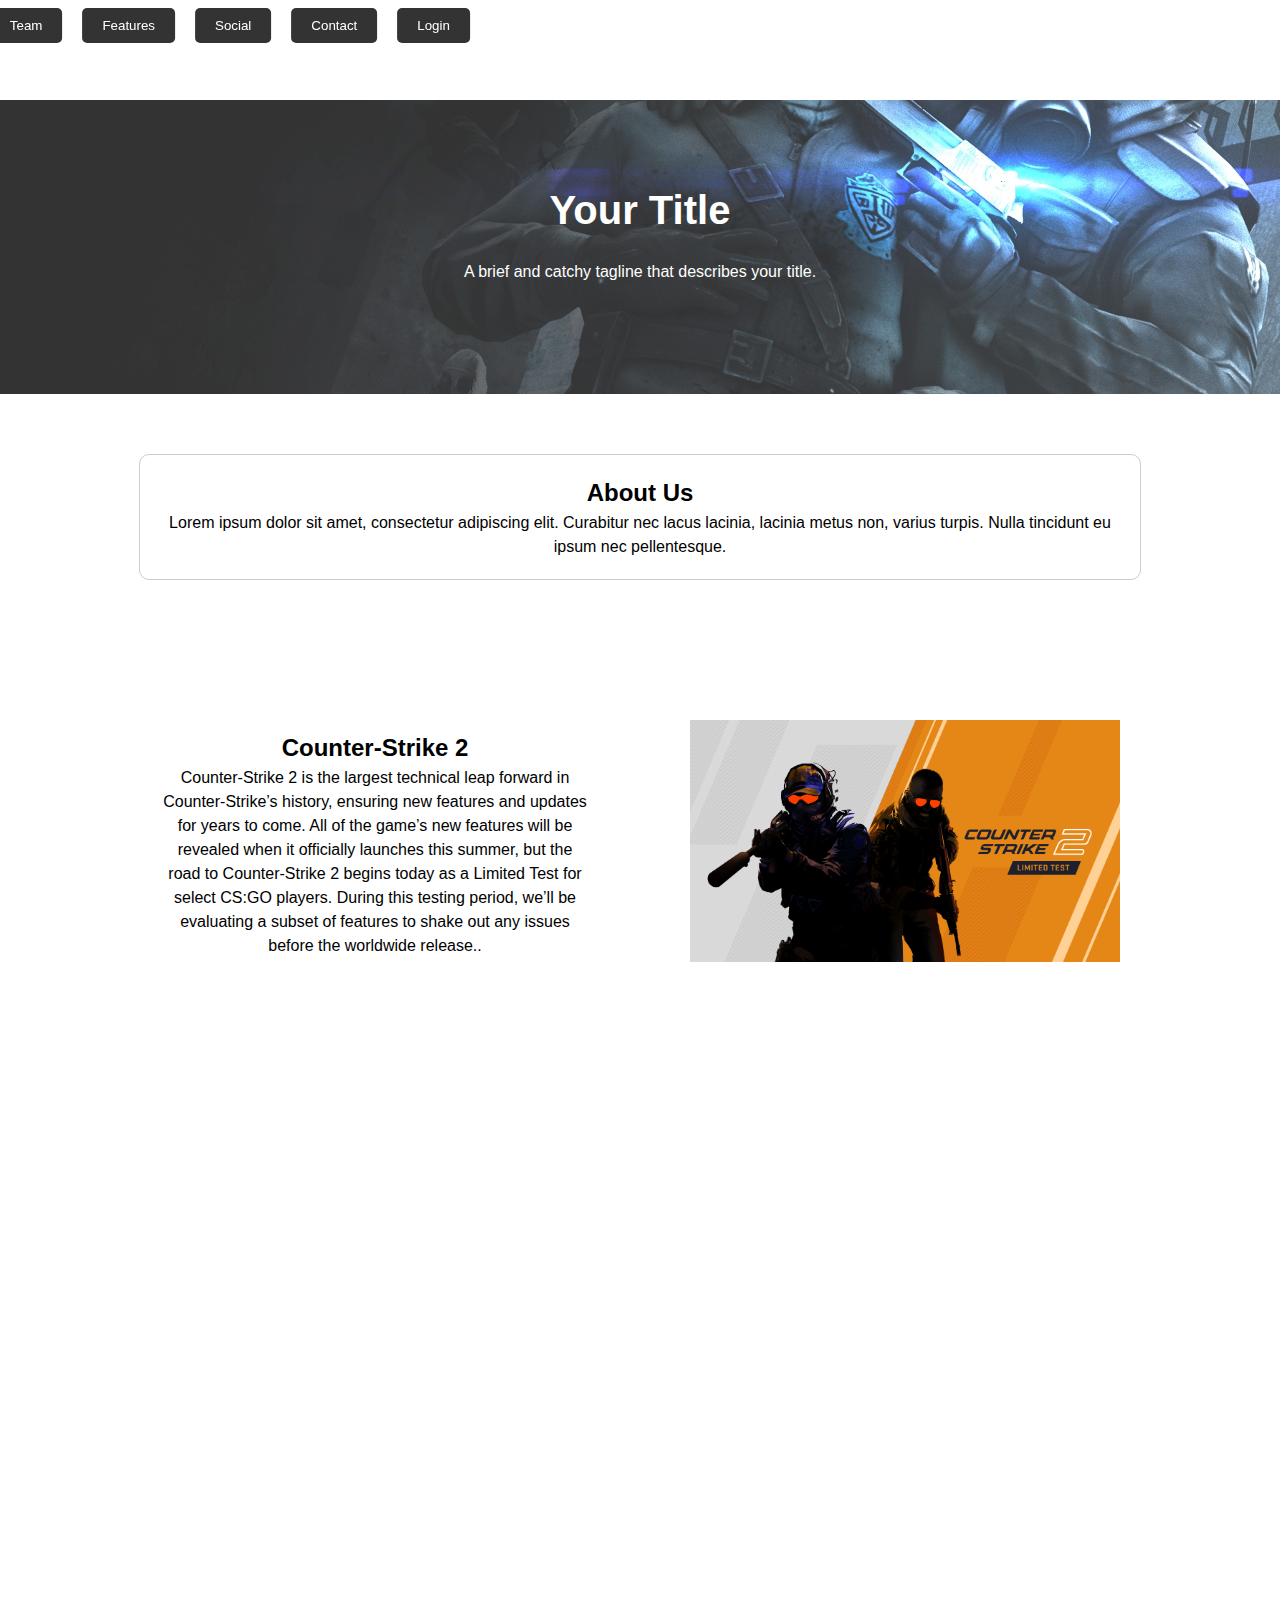
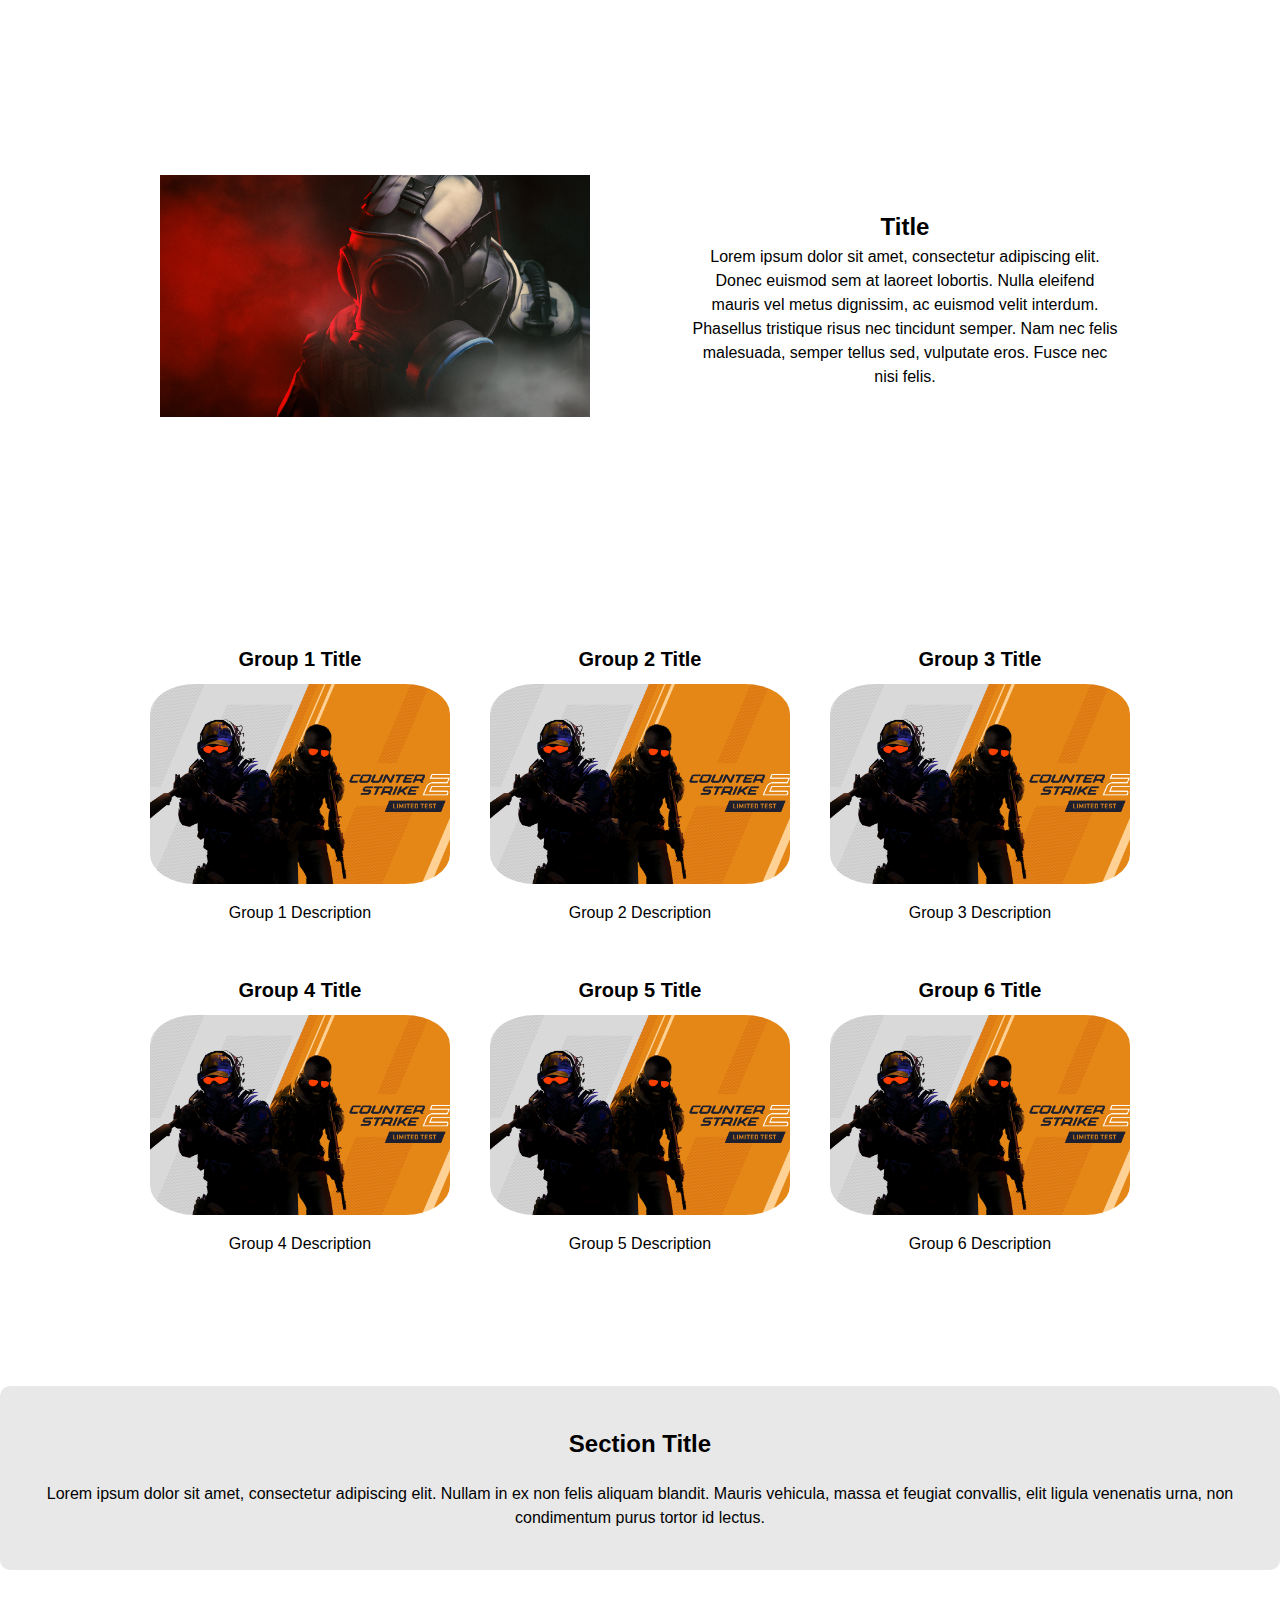
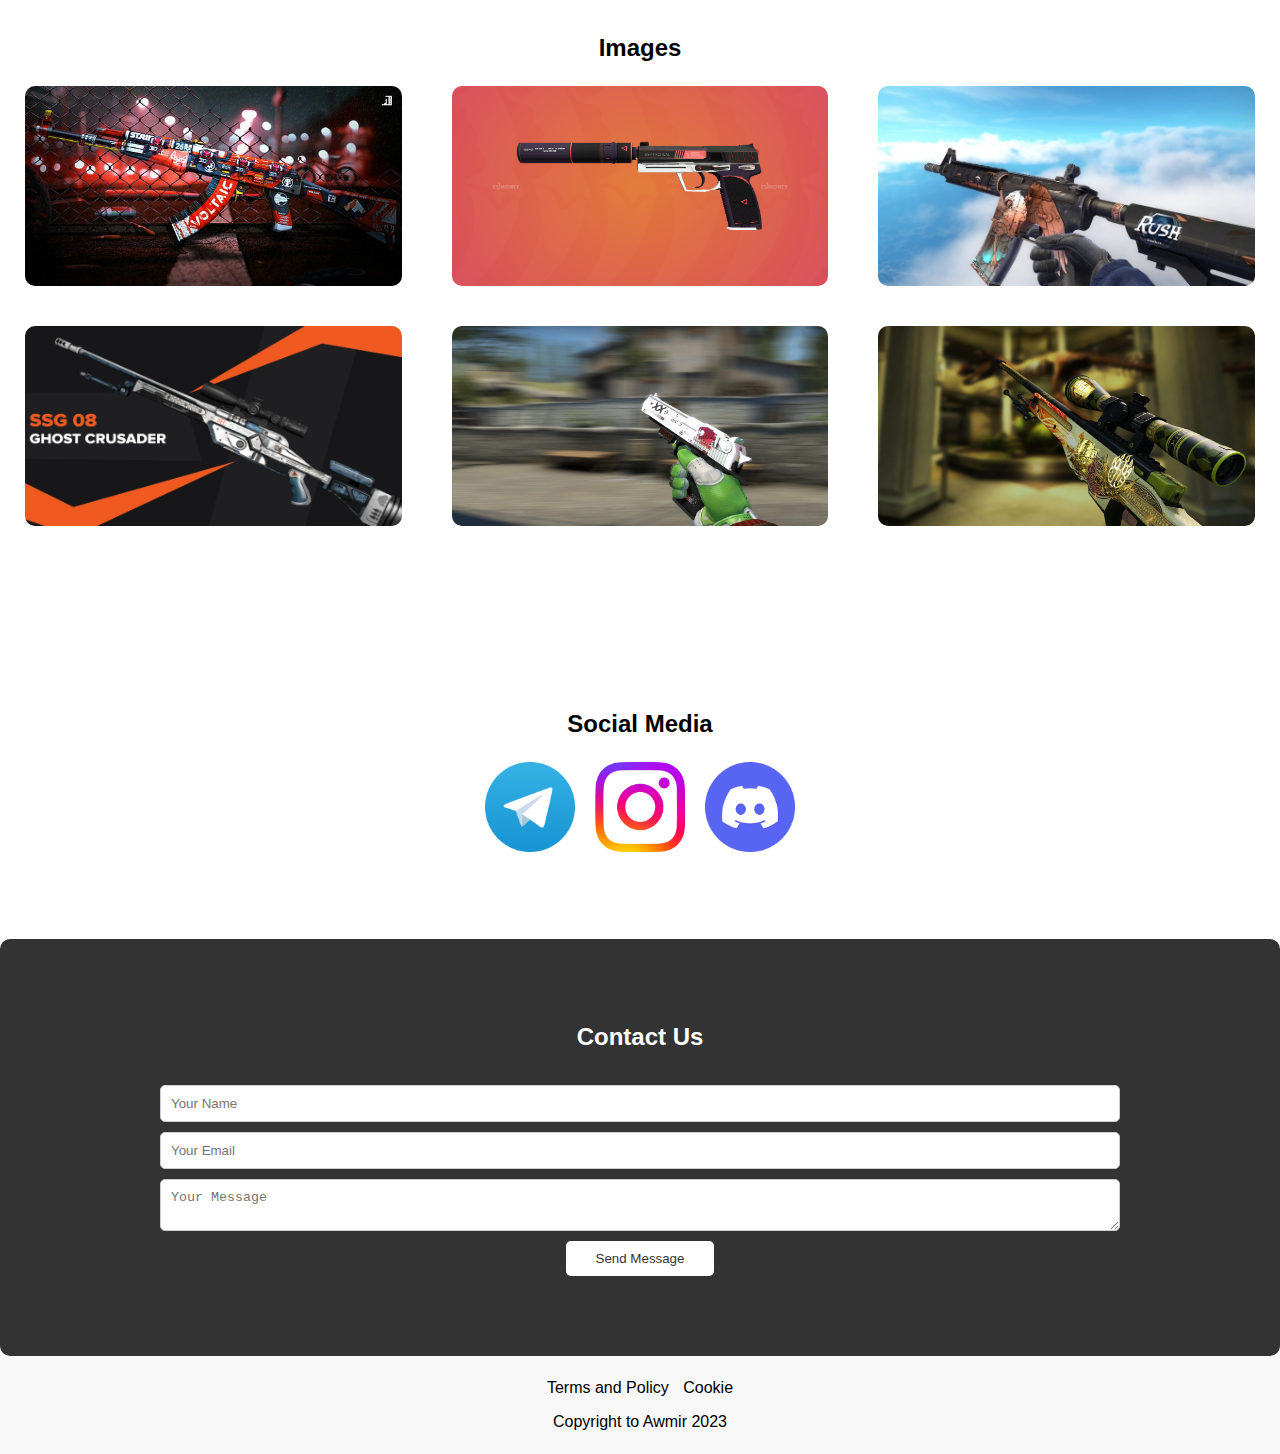
==== index.html @ 8f3397e4 "Add files via upload" ====
<!DOCTYPE html>
<html lang="en">
<head>
  <meta charset="UTF-8">
  <meta name="viewport" content="width=device-width, initial-scale=1.0">
  <title>My Website</title>
  <link rel="stylesheet" href="styles.css">
<script src="script.js"></script>
</head>
<body>
  <button id="scroll-to-top" onclick="scrollToTop()" title="Scroll to Top"></button>

</head>
<body>
  <header>
    <nav>
      <ul>
        <img src="Images/Logo.png" alt="Logo">
        <button class="nav-link" data-target="#hero">Home</button>
        <button class="nav-link" data-target="#about">About</button>
        <button class="nav-link" data-target="#team">Team</button>
        <button class="nav-link" data-target="#features">Features</button>
        <button class="nav-link" data-target="#social">Social</button>
        <button class="nav-link" data-target="#contact">Contact</button>        
        <li><button class="nav-link"onclick="redirectToLogin()">Login</button></li>
      </ul>
    </nav>
  </header>

  <div class="progress-bar"></div>

  <section id="hero">
    <div class="container">
      <h1>Your Title</h1>
      <p>A brief and catchy tagline that describes your title.</p>
      <!-- <a href="#contact" class="cta-btn">Get Started</a> -->
    </div>
  </section>

  <section id="about">
    <div class="container">
      <h2>About Us</h2>
      <p>Lorem ipsum dolor sit amet, consectetur adipiscing elit. Curabitur nec lacus lacinia, lacinia metus non, varius turpis. Nulla tincidunt eu ipsum nec pellentesque.</p>
    </div>
  </section>

  <section>
    <div class="container">
      <div class="section-content">
        <div class="text-description">
          <h2>Counter-Strike 2</h2>
          <p>Counter-Strike 2 is the largest technical leap forward in Counter-Strike’s history, ensuring new features and updates for years to come.

            All of the game’s new features will be revealed when it officially launches this summer, but the road to Counter-Strike 2 begins today as a Limited Test for select CS:GO players. During this testing period, we’ll be evaluating a subset of features to shake out any issues before the worldwide release..</p>
        </div>
        <div class="image-wrapper">
          <img src="Images/CS2.jpg" alt="Image Description">
        </div>
      </div>
    </div>
  </section>
  

  <section id="team">
    <div class="container">
      <h2>Our Team</h2>
      <div class="team-group">
        <div class="team-member">
          <img src="Images/S1mple.jpg" alt="Team Member 1">
          <h3>s1mple</h3>
          <p>Oleksandr Olehovych Kostyliev[a] (born 2 October 1997), better known as s1mple, is a Ukrainian professional Counter-Strike: Global Offensive player for Natus Vincere.[2] He is considered to be one of the best players in Global Offensive history.</p>
        </div>
        <div class="team-member">
          <img src="Images/Dev1ce.jpg" alt="Team Member 2">
          <h3>dev1ce</h3>
          <p>Nicolai Hvilshøj Reedtz, better known as dev1ce, is a Danish professional Counter-Strike: Global Offensive player for Astralis. On his first stint in Astralis, he became the first to win 4 majors in CS:GO, and to win 3 majors</p>
        </div>
      </div>
    </div>
  </section>

  <section>
    <div class="container">
      <div class="section-content">
        <div class="image-wrapper">
          <img src="Images/Red CSGO.png" alt="Image Description">
        </div>
        <div class="text-description">
          <h2>Title</h2>
          <p>Lorem ipsum dolor sit amet, consectetur adipiscing elit. Donec euismod sem at laoreet lobortis. Nulla eleifend mauris vel metus dignissim, ac euismod velit interdum. Phasellus tristique risus nec tincidunt semper. Nam nec felis malesuada, semper tellus sed, vulputate eros. Fusce nec nisi felis.</p>
        </div>
      </div>
    </div>
  </section>
  

  <section id="features">
    <div class="feature-group">
      <h3>Group 1 Title</h3>
      <img src="Images/CS2.jpg" alt="Group 1 Image">
      <p>Group 1 Description</p>
    </div>

    <div class="feature-group">
      <h3>Group 2 Title</h3>
      <img src="Images/CS2.jpg" alt="Group 2 Image">
      <p>Group 2 Description</p>
    </div>

    <div class="feature-group">
      <h3>Group 3 Title</h3>
      <img src="Images/CS2.jpg" alt="Group 3 Image">
      <p>Group 3 Description</p>
    </div>

    <div class="feature-group">
      <h3>Group 4 Title</h3>
      <img src="Images/CS2.jpg" alt="Group 4 Image">
      <p>Group 4 Description</p>
    </div>

    <div class="feature-group">
      <h3>Group 5 Title</h3>
      <img src="Images/CS2.jpg" alt="Group 5 Image">
      <p>Group 5 Description</p>
    </div>

    <div class="feature-group">
      <h3>Group 6 Title</h3>
      <img src="Images/CS2.jpg" alt="Group 6 Image">
      <p>Group 6 Description</p>
    </div>
  </section>

  <section class="text-section">
    <div class="text-container">
      <h2 class="text-title">Section Title</h2>
      <p class="text-content">Lorem ipsum dolor sit amet, consectetur adipiscing elit. Nullam in ex non felis aliquam blandit. Mauris vehicula, massa et feugiat convallis, elit ligula venenatis urna, non condimentum purus tortor id lectus.</p>
    </div>
  </section>
  
  <section class="images-section">
    <h2>Images</h2>
    <div class="image-row">
      <img src="Images/AK47.jpg">
      <img src="Images/USP S.webp">
      <img src="Images/M4.jpg">
    </div>
    <div class="image-row">
      <img src="Images/Scout.webp">
      <img src="Images/Deagle.webp">
      <img src="Images/D Lore.jpg">
    </div>
  </section>
  

  <section id="social">
    <div class="container">
      <h2>Social Media</h2>
      <div class="social-icons">
        <a href="https://telegram.org"><img src="Images/Telegram Logo.png" alt="Telegram"></a>
        <a href="https://www.instagram.com"><img src="Images/Instagram Logo.png" alt="Instagram"></a>
        <a href="https://discord.com"><img src="Images/Discord Logo.png" alt="Discord"></a>
      </div>
    </div>
  </section>

  <section id="contact" class="contact-section">
    <div class="container">
      <h2>Contact Us</h2>
      <form>
        <input type="text" name="name" placeholder="Your Name" required>
        <input type="email" name="email" placeholder="Your Email" required>
        <textarea name="message" placeholder="Your Message" required></textarea>
        <button type="submit">Send Message</button>
      </form>
    </div>
  </section>

<!--   <footer id="footer">
    <div class="container">
      <p>&copy; 2023 Awmir. All rights reserved.</p>
        <div class="legal-links">
          <ul>
            <li><a href="#">Terms of Service</a></li>
            <li><a href="#">Privacy Policy</a></li>
          </ul>
        </div>
      </div>
    </footer> -->
    
    <footer>
      <div class="footer-content">
        <div class="footer-links">
          <a href="#">Terms and Policy</a>
          <a href="#">Cookie</a>
        </div>
        <p class="copyright">
          Copyright to Awmir 2023
        </p>
      </div>
    </footer>
    
    

  </body>
  </html>
---- styles.css ----
/* Styles for scroll-to-top button */

  #scroll-to-top {
    position: fixed;
    bottom: 20px;
    right: 20px;
    width: 40px;
    height: 40px;
    background-image: url('Images/Floating\ Icon.png');

    background-size: cover;
    background-color: #ffffff;
    border-radius: 50%;
    border: none;
    cursor: pointer;
    opacity: 0;
    visibility: hidden;
    transition: opacity 0.3s, visibility 0.3s;
  }

  #scroll-to-top.show {
    opacity: 1;
    visibility: visible;
  }

/* Global Styles */
  body, h1, h2, h3, p, ul, li, form, input, textarea, button {
    margin: 0;
    padding: 0;
    box-sizing: border-box;
  }

  body {
    font-family: Arial, sans-serif;
    line-height: 1.5;
    
  }



  .container {
    max-width: 960px;
    margin: 0 auto;
    padding: 20px;
  }

  .progress-bar {
    position: fixed;
    top: 0;
    left: 0;
    width: 0;
    height: 4px;
    background-color: #000;
    z-index: 9999;
    transition: width 0.2s;
    
  }

/* Header Styles */

  header {
    background-color: #inherit;
    padding: 10px 0;
    display: flex;
    justify-content: center;
  }

  .nav-link {
    display: inline-block;
    margin: 0 10px; /* Add spacing between the buttons */
    opacity: 1;
    transition: opacity 0.5s, transform 0.5s; /* Smooth transition for opacity and transform properties */
  }
  
  .nav-link:hover {
    opacity: 0.6; /* Reduce opacity on hover */
    transform: scale(1.2); /* Increase the size of the buttons on hover */
  }
  

  nav ul {
    list-style-type: none;
    display: flex;
    align-items: center;
  }

  nav ul li {
    margin-right: 20px;
  }

  nav ul li:first-child {
    margin-right: auto;
  }

  nav ul li a {
    text-decoration: none;
    color: #333;
    transition: color 0.3s, background-color 0.3s;
    padding: 10px 0;
    border-radius: 10px;
  }

  nav ul li a:hover {
    color: #fff;
    background-color: #000;
  }

  nav button {
    display: inline-block;
    padding: 10px 20px;
    background-color: #333;
    color: #fff;
    text-decoration: none;
    border: none;
    border-radius: 5px;
    margin-right: 10px;
    cursor: pointer;
    transition: background-color 0.3s, color 0.3s;
  }

  nav button a {
    color: #fff;
    text-decoration: none;
  }

  nav button:hover {
    background-color: #fff;
    color: #000;
  }

  header img {
    height: 40px;
    margin-right: 10px;
  }

/* Section Styles */

  section {
    padding: 60px 0;
    text-align: center;
  }

  #hero {
    background-color: #f9f9f9;
    background-image: url('Images/Hero\ 2.jpg');
    background-size: cover;
    background-position: center;
    opacity: 0.8;
    margin-top: 80px; /* Adjust the margin-top value as needed */

  }

  #hero h1 {
    font-size: 40px;
    margin-bottom: 20px;
    color: #fff; 
  }

  #hero p {
    color: #fff;
    margin-bottom: 30px;
  }

  .cta-btn {
    display: inline-block;
    opacity: 1;
    transition: opacity 0.5s, transform 0.5s;
  }
  
  .cta-btn:hover {
    opacity: 0.6;
    transform: scale(1.2);
  }
  

  .cta-btn {
    display: inline-block;
    padding: 12px 30px;
    background-color: #333;
    color: #fff;
    text-decoration: none;
    border-radius: 5px;
    transition: background-color 0.3s, color 0.3s;
  }

  .cta-btn:hover {
    background-color: #fff;
    color: #333;
  }

  #contact h2 {
    margin-bottom: 30px;
  }

  section {
    padding: 60px 0;
  }

  .section-content {
    display: flex;
    flex-direction: row;
    align-items: center;
  }

  /* Container Styles */

  #about .container {
    border-radius: 10px;
    border: 1px solid #ccc;
    padding: 20px;
  }

/* Text and Image Layout Styles */

  .text-description {
    flex: 1;
  }
  .text-description h2 {
    font-weight: bold;
  }

    /* Styles for image wrapper within a section */

  .image-wrapper {
    flex: 1;
    text-align: center;
  }

  .image-wrapper img {
    max-width: 100%;
    height: auto;
    display: inline-block;
  }

  .image-row img:hover {
    transform: scale(1.2); /* Increase the image size on hover */
  }

  /* Contact Form Styles */

  .contact-section {
    background-color: #333;
    color: #fff;
    border-radius: 10px;
    padding: 60px 0;
    
  }

  .contact-section h2 {
    margin-bottom: 30px;
  }

  .contact-section form input,
  .contact-section form textarea {
    display: block;
    width: 100%;
    padding: 10px;
    margin-bottom: 10px;
    border: 1px solid #ccc;
    border-radius: 5px;
  }

  .contact-section form button {
    padding: 10px 30px;
    background-color: #fff;
    color: #333;
    border: none;
    border-radius: 5px;
    cursor: pointer;
  }

  .contact-section form button:hover {
    background-color: #333;
    color: #fff;
  }

  /* Footer Styles */

/*   footer {
    background-color: #f5f5f5;
    padding: 20px 0;
    text-align: center;
  }

  footer p {
    margin-bottom: 10px;
  } */


/* Footer Styles */
/* Footer Styles */
footer {
  background-color: #f8f8f8;
  padding: 20px;
}

.footer-content {
  display: flex;
  flex-direction: column;
  align-items: center;
  justify-content: center;
}

.footer-links {
  margin-bottom: 10px;
}

.footer-links a {
  color: #000;
  text-decoration: none;
  margin: 0 5px;
}

.footer-links a:hover {
  color: #000;
  background-color: #000;
  color: #fff;
  border-radius: 5px;
  padding: 5px 10px;
}

.footer-content p {
  margin: 0;
  color: #000;
}




  .social-media {
    margin-bottom: 20px;
  }

  .social-media h3 {
    margin-bottom: 10px;
  }

  .social-icons {
    display: flex;
    justify-content: center;
  }

  .social-icons a {
    display: inline-block;
    margin: 0 10px; /* Add spacing between the icons */
    opacity: 1;
    transition: opacity 0.5s, transform 0.5s; /* Smooth transition for opacity and transform properties */
  }

  .social-icons a:hover {
    opacity: 0.6; /* Reduce opacity on hover */
    transform: scale(1.2); /* Increase the size of the icons on hover */
  }

  .social-icons img {
    width: 30px;
    height: 30px;
  }

  .legal-links ul {
    list-style-type: none;
    margin-bottom: 0;
  }

  .legal-links ul li {
    display: inline-block;
    margin-right: 10px;
  }

  .legal-links ul li a {
    text-decoration: none;
    color: #333;
  }

  .legal-links ul li a:hover {
    color: #fff;
    background-color: #333;
    border-radius: 5px;
    padding: 5px 10px;
  }

  section {
    padding: 60px 0;
  }

  .section-content {
    display: flex;
    flex-direction: row;
    align-items: center;
  }

  .text-description {
    flex: 1;
  }

  .text-description h2 {
    font-weight: bold;
  }

  .image-wrapper {
    flex: 1;
    text-align: center;
  }

  .image-wrapper img {
    max-width: 100%;
    height: auto;
    display: inline-block;
  }

/* Team Section Styles */


  #team {
    padding: 60px 0;
    background-color: #f9f9f9;
  }

  .team-group {
    display: flex;
    justify-content: space-between;
    margin-top: 40px;
  }

  .team-member {
    width: calc(50% - 20px);
    text-align: center;
  }

  .team-member img {
    max-width: 100%;
    height: auto;
    display: inline-block;
    margin-bottom: 10px;
  }

  .team-member h3 {
    margin-bottom: 10px;
  }

  .team-member p {
    color: #555;
  }

  .team-member img {
    max-width: 100%;
    height: auto;
    display: inline-block;
    margin-bottom: 10px;
    border-radius: 3%;
    box-shadow: 0 4px 8px rgba(0, 0, 0, 1);

  }

  section {
    padding: 60px 0;
  }

  .section-content {
    display: flex;
    flex-direction: row;
    align-items: center;
    gap: 100px
  }

  .image-wrapper {
    flex: 1;
    text-align: center;
  }

  .image-wrapper img {
    max-width: 100%;
    height: auto;
    display: inline-block;
  }

  .text-description {
    flex: 1;
  }

  .text-description h2 {
    font-weight: bold;
  }


/* Social Media Styles */


  .social-media {
    margin-bottom: 20px;
    border-radius: 10px;
    border: 1px solid #ccc;
    padding: 20px;
    
  }

  .social-icons {
    display: flex;
    justify-content: center;
    margin-top: 20px;
  }

  .social-icons a {
    margin: 0 10px;
  }

  .social-icons img {
    width: 90px;
    height: 90px;
  }

/* Text Section Styles */


  .text-section {
    background-color: #e8e8e8;
    padding: 40px;
    border-radius: 10px;
    text-align: center;
  }

  .text-title {
    font-size: 24px;
    margin-bottom: 20px;
  }

  .text-content {
    font-size: 16px;
  }

  #team {
    padding: 60px 0;
    background-color: #f9f9f9;
    opacity: 0; 
    transition: opacity 0.5s; 
  }

/* Fade-in Animation Styles */


  #team.fade-in {
    opacity: 1; 
  }

  .team-member {
    opacity: 0; 
    transition: opacity 0.5s; 
  }

  
  .team-member.fade-in {
    opacity: 1; 
  }


  nav {
    position: fixed;
    top: 0;
    left: 50%;
    transform: translateX(-50%);
    margin-top: 5px; /* Adjust the margin-top value as needed */

  }
  
  .floating-nav {
    background-color: #transparent;
/*     box-shadow: 0 2px 4px rgba(0, 0, 0, 0.1);
 */    z-index: 1;
  }
  
  .images-section {
    text-align: center; /* Center-align the content within the section */
  }
  
  .images-section h2 {
    margin-bottom: 20px; /* Add some spacing below the title */
  }
  
  .image-row {
    display: flex; /* Use flexbox to create a horizontal row */
    justify-content: center; /* Center-align the images within the row */
    margin-bottom: 30px; /* Add some spacing below each row */
  }
  
  .image-row img {
    width: 400px;
    height: 200px;
    margin: 0 25px; /* Add horizontal spacing between the images */
    margin-bottom: 10px;
    opacity: 1; /* Initial opacity */
    transition: opacity 0.5s; /* Smooth transition effect for opacity */
    transition: transform 0.3s ease; /* Add transition property for smooth animation */
    border-radius: 10px; /* Add rounded corners to the images */
  }
  
  .image-row img:hover {
    opacity: 0.5; /* Reduce opacity on hover */
  }
  
  .team-member {
    transition: transform 0.3s ease;
  }
  
  .team-member:hover {
    transform: scale(1.2);
  }
  
  .team-member:hover .team-member-info {
    font-size: 1.2em;
    font-weight: bold;
  }

  .team-member {
  transition: transform 0.3s ease;
  transform-origin: center center;
}

.team-member:hover {
  transform: scale(1.2);
  z-index: 1;
}

.team-member:hover .team-member-info {
  font-size: 1.2em;
  font-weight: bold;
  z-index: 2;
}


/* Featue Section */
#features {
  display: flex;
  flex-wrap: wrap;
  justify-content: center;
  margin: 50px 0;
}

.feature-group {
  width: 300px;
  padding: 20px;
  text-align: center;
  transition: all 0.3s ease;
}

.feature-group:hover {
  transform: scale(1.1);
  box-shadow: 0 4px 8px rgba(0, 0, 0, 0.2);
}

.feature-group h3 {
  font-size: 20px;
  margin-top: 10px;
}

.feature-group img {
  width: 300px;
  height: 200px;
  object-fit: cover;
  margin-top: 10px;
  transition: all 0.3s ease;
  border-radius: 15%; /* Rounded corners for the image */
}

.feature-group:hover img {
  transform: scale(1.1);
  box-shadow: 0 4px 8px rgba(0, 0, 0, 0.2); /* Box shadow on image hover */
}

.feature-group p {
  margin-top: 10px;
}
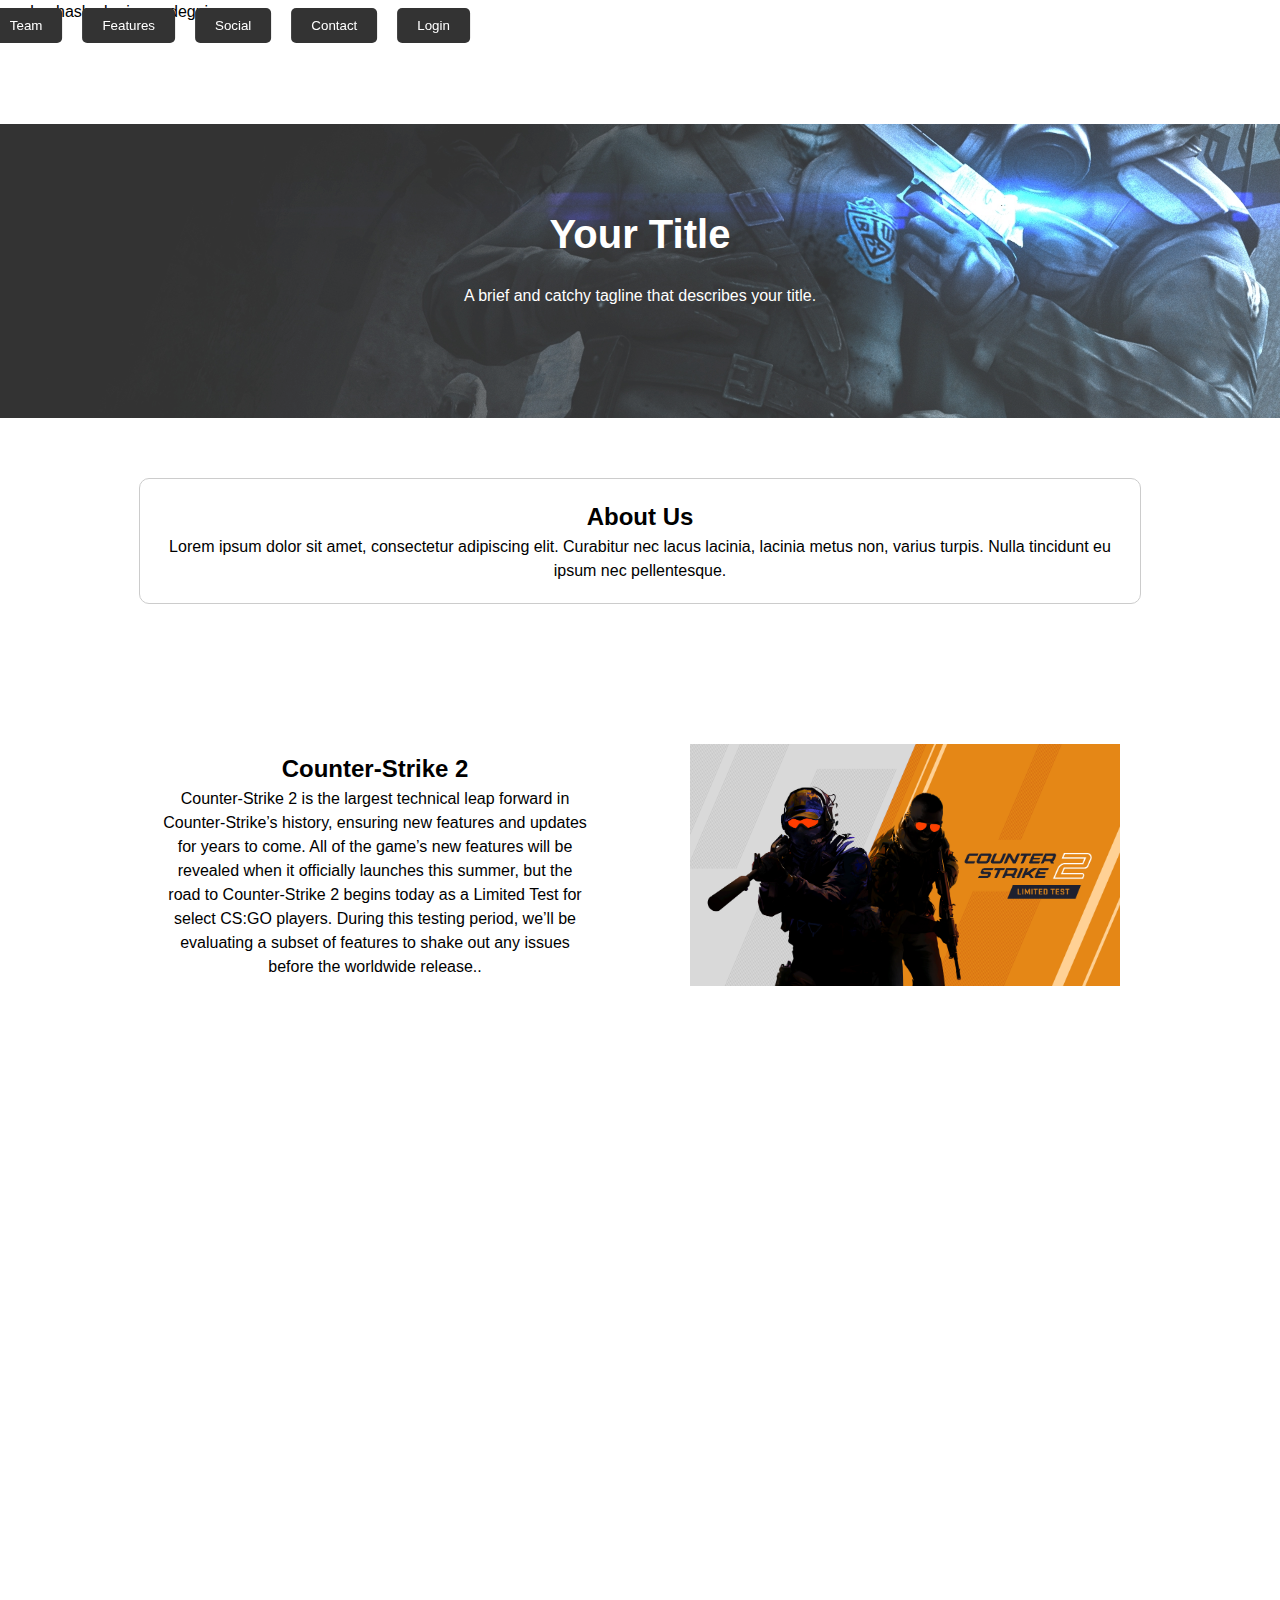
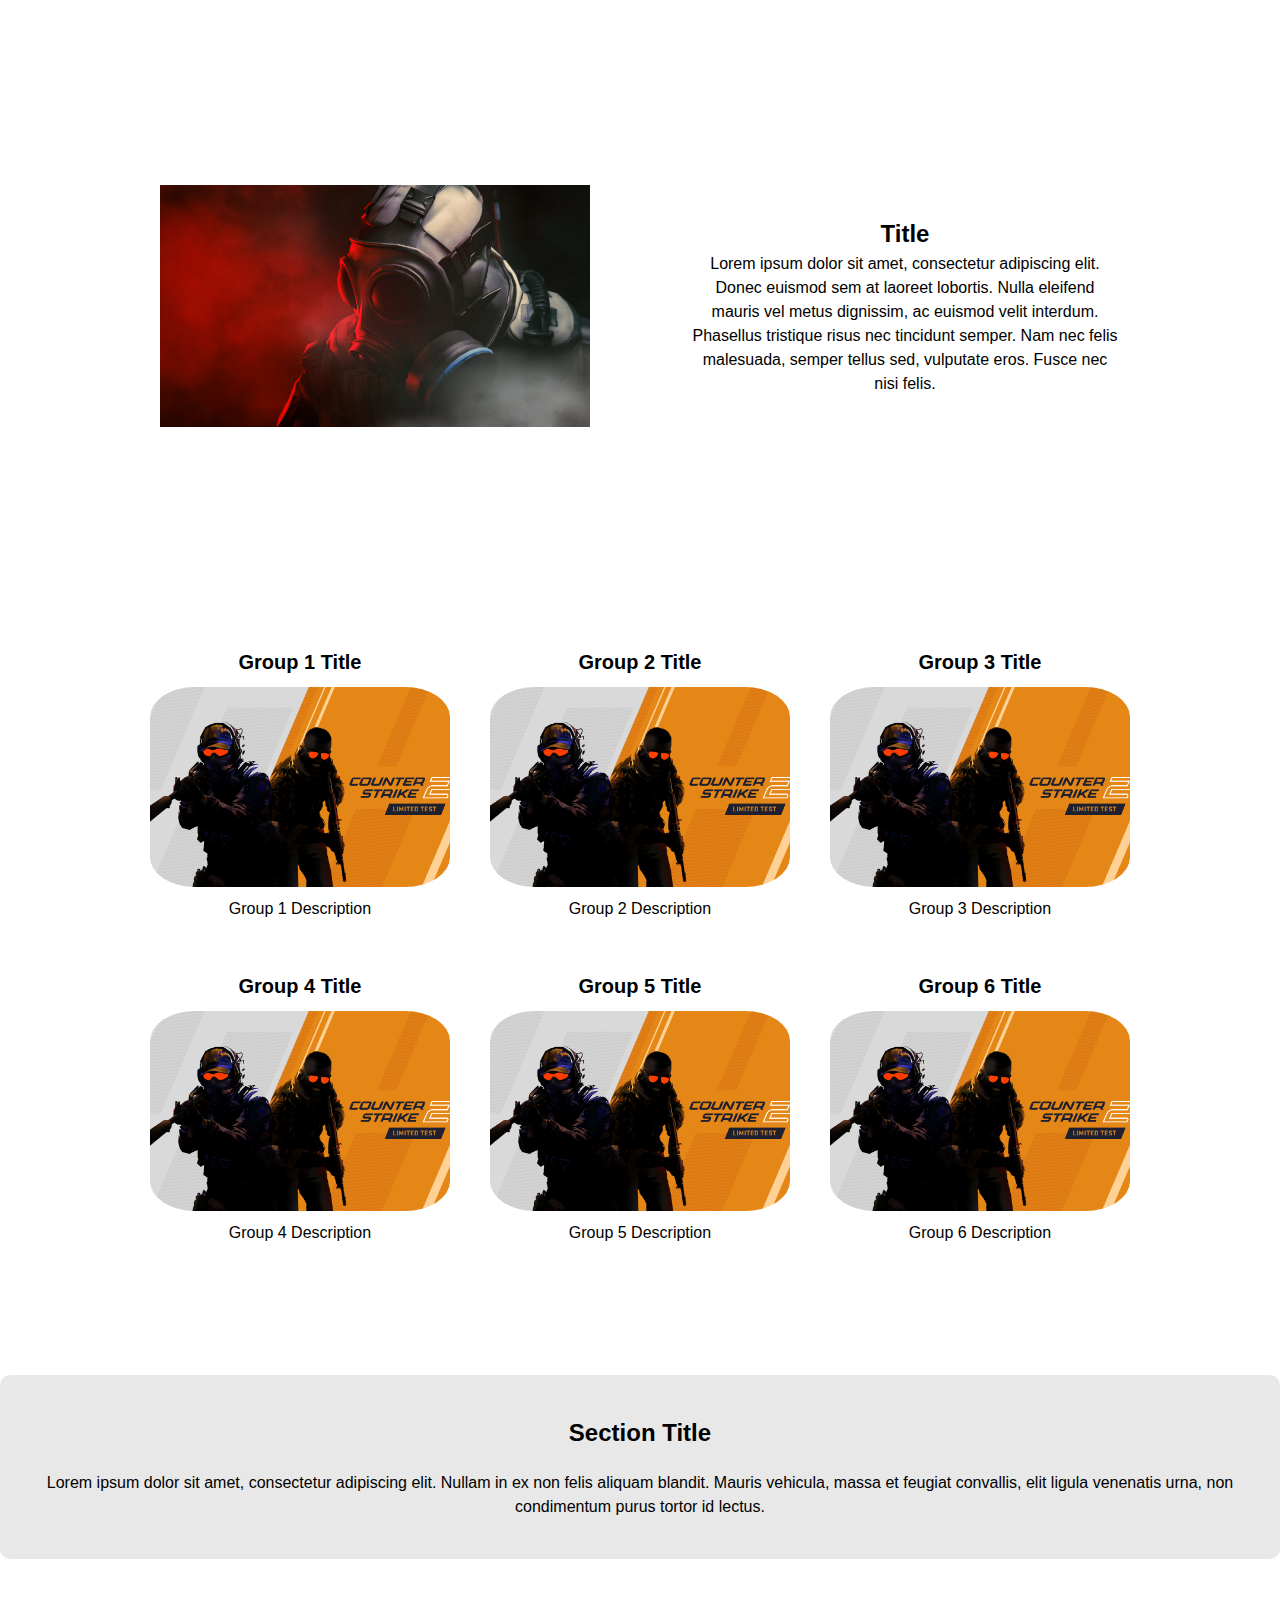
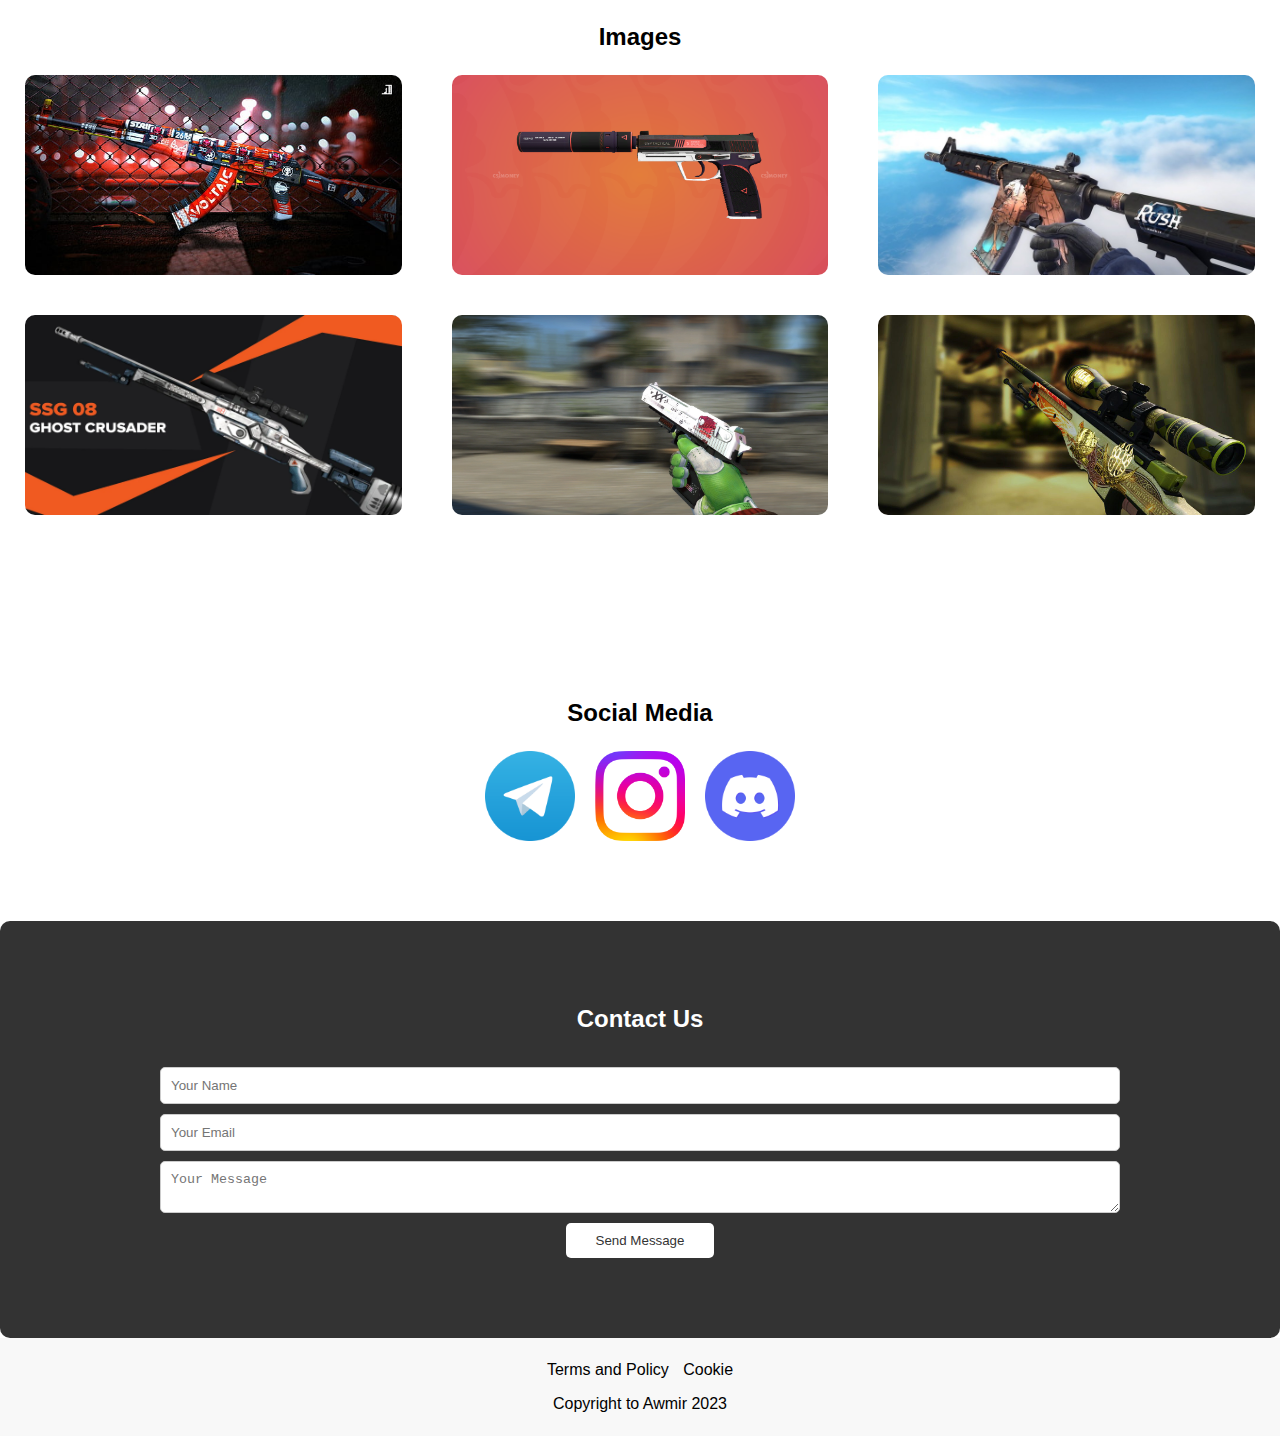
==== commit ca3c1d11: "Update index.html" ====
--- a/index.html
+++ b/index.html
@@ -1,3 +1,4 @@
+sag beshashe be in zendegui
 <!DOCTYPE html>
 <html lang="en">
 <head>
@@ -5,6 +6,7 @@
   <meta name="viewport" content="width=device-width, initial-scale=1.0">
   <title>My Website</title>
   <link rel="stylesheet" href="styles.css">
+ 
 <script src="script.js"></script>
 </head>
 <body>
@@ -204,4 +206,4 @@
     
 
   </body>
-  </html>+  </html>
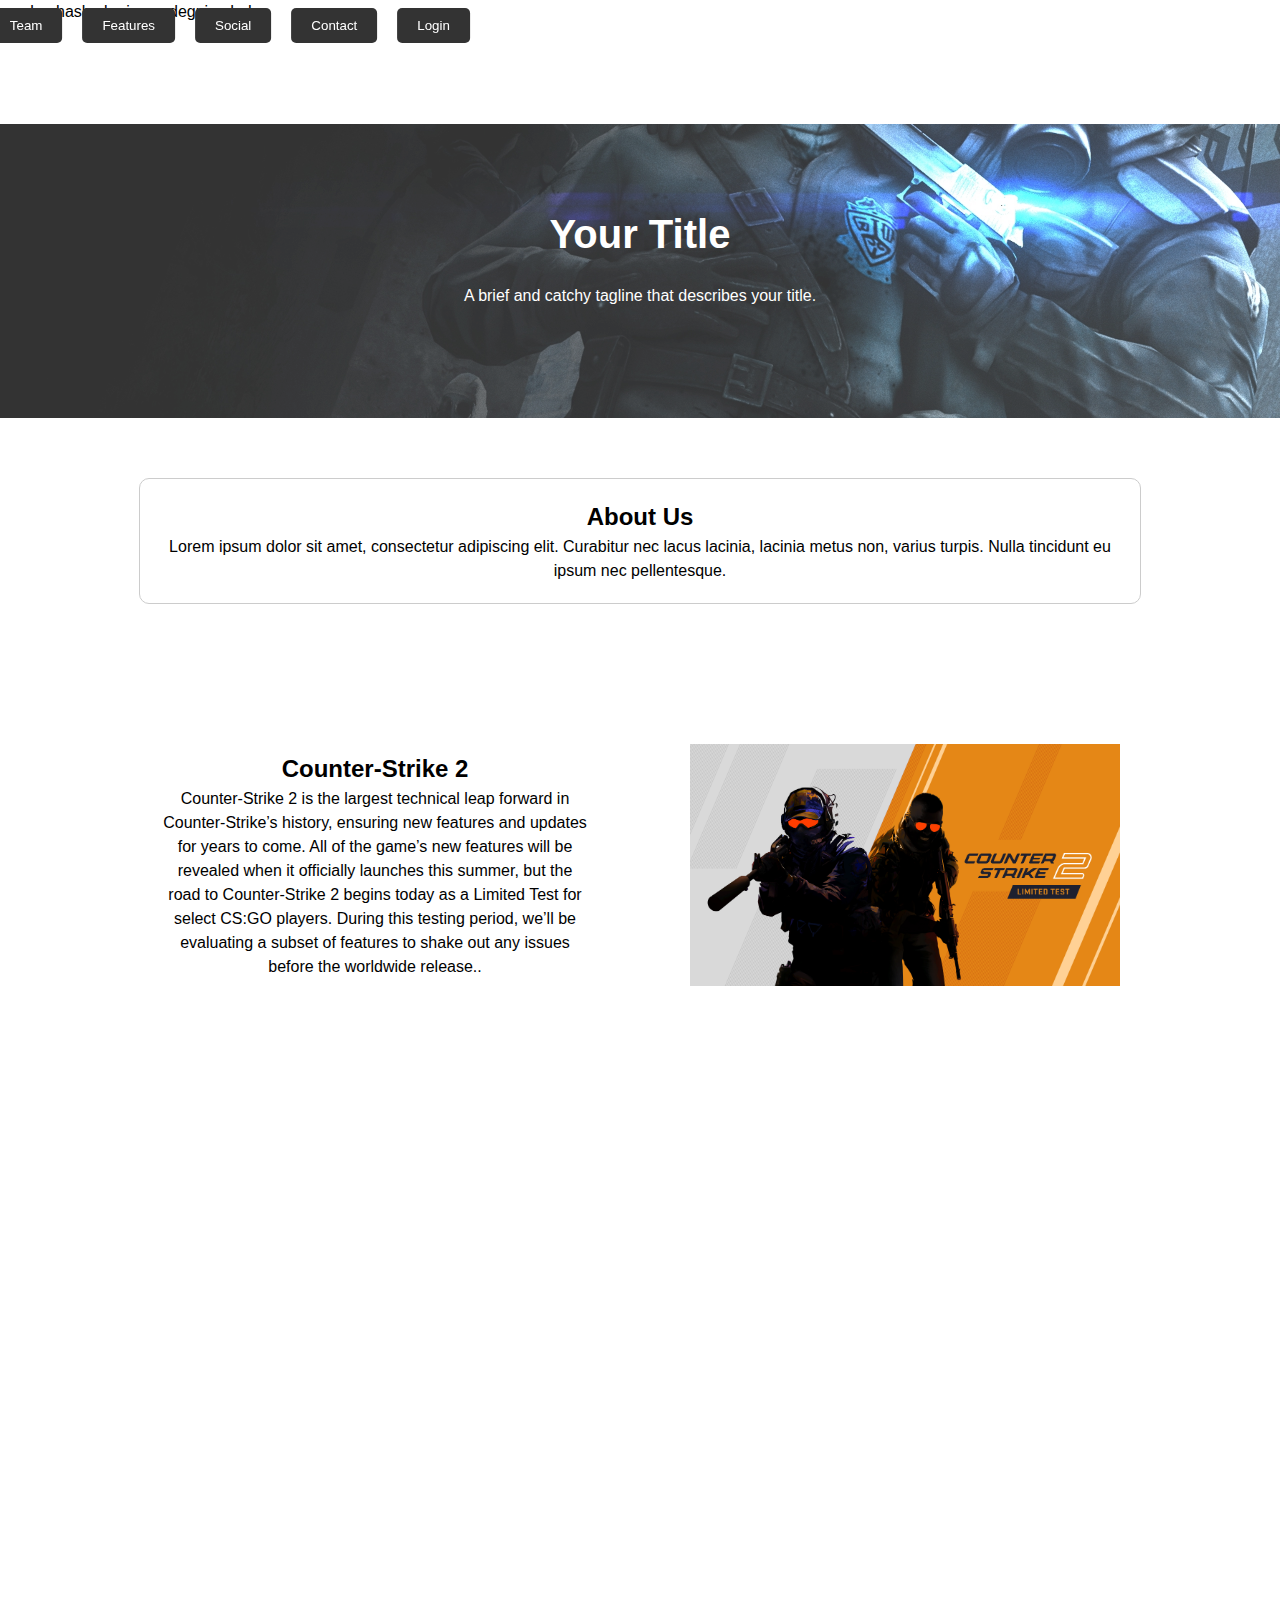
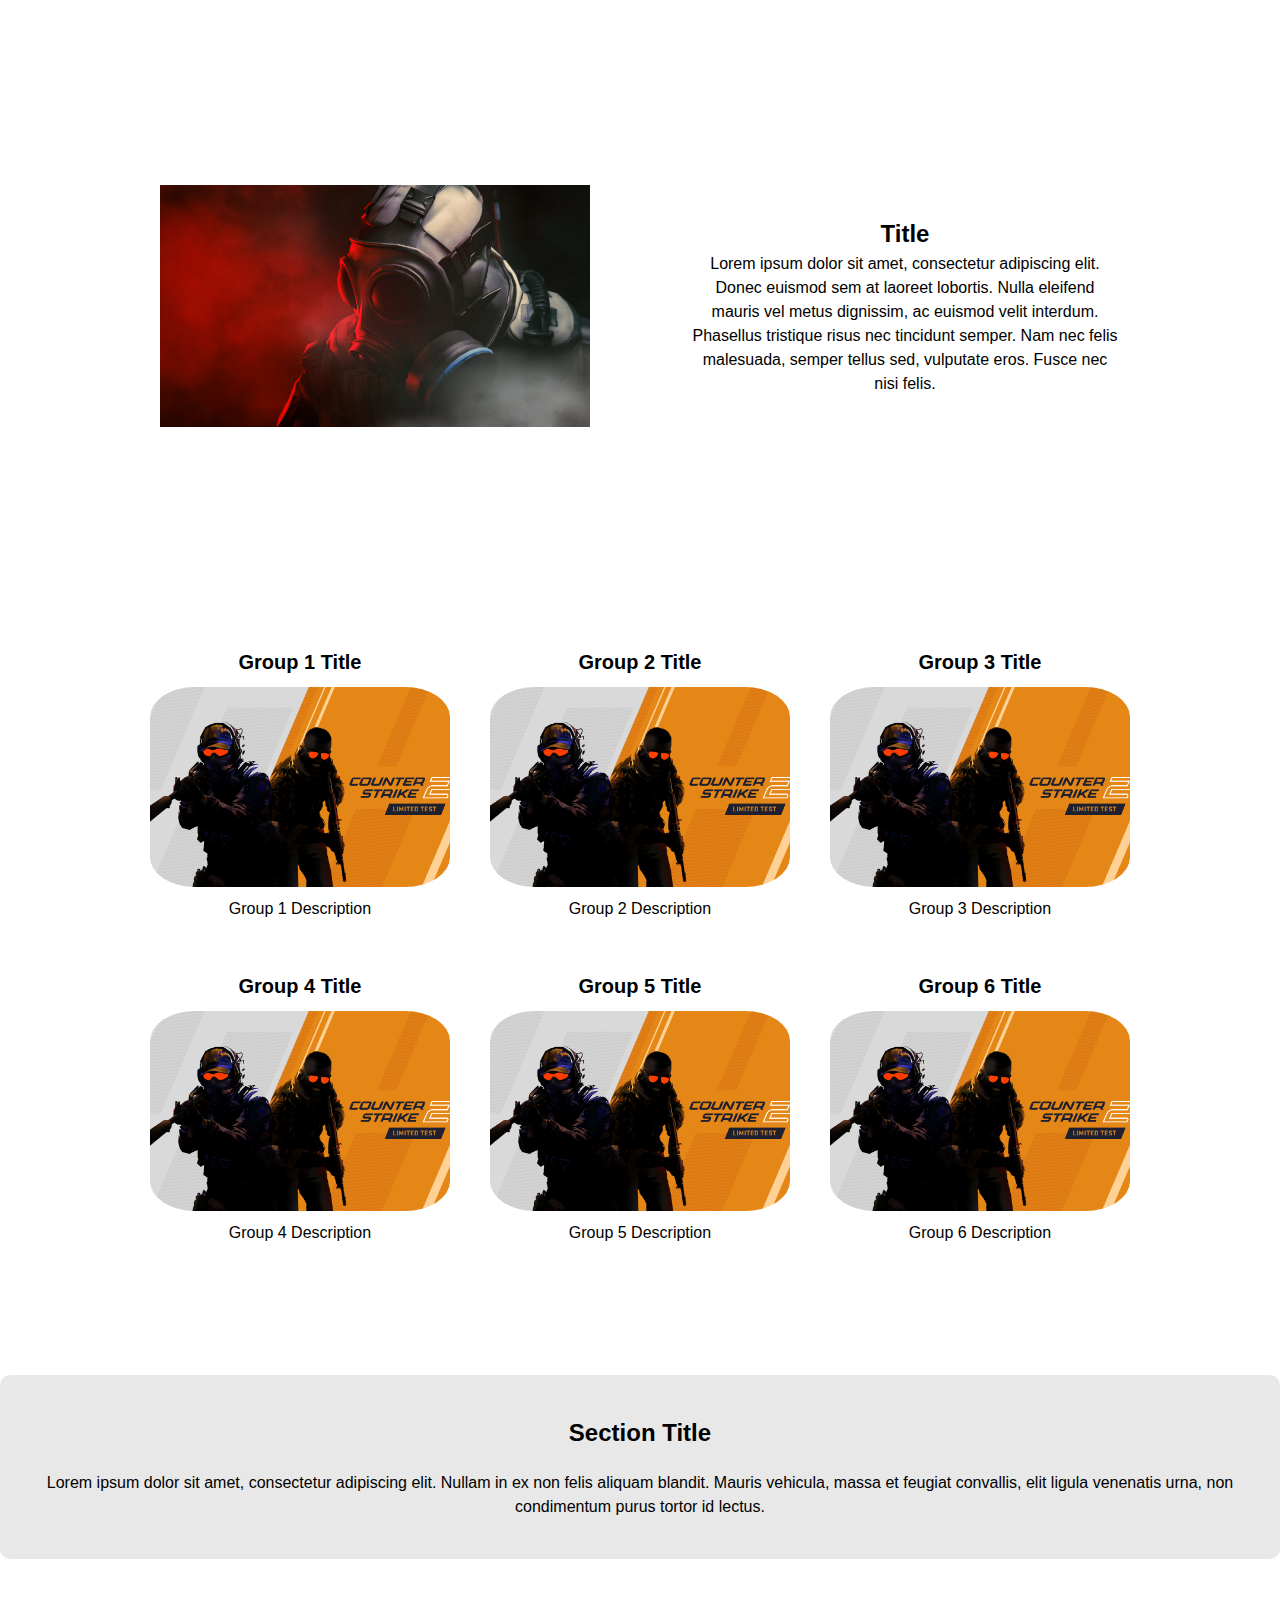
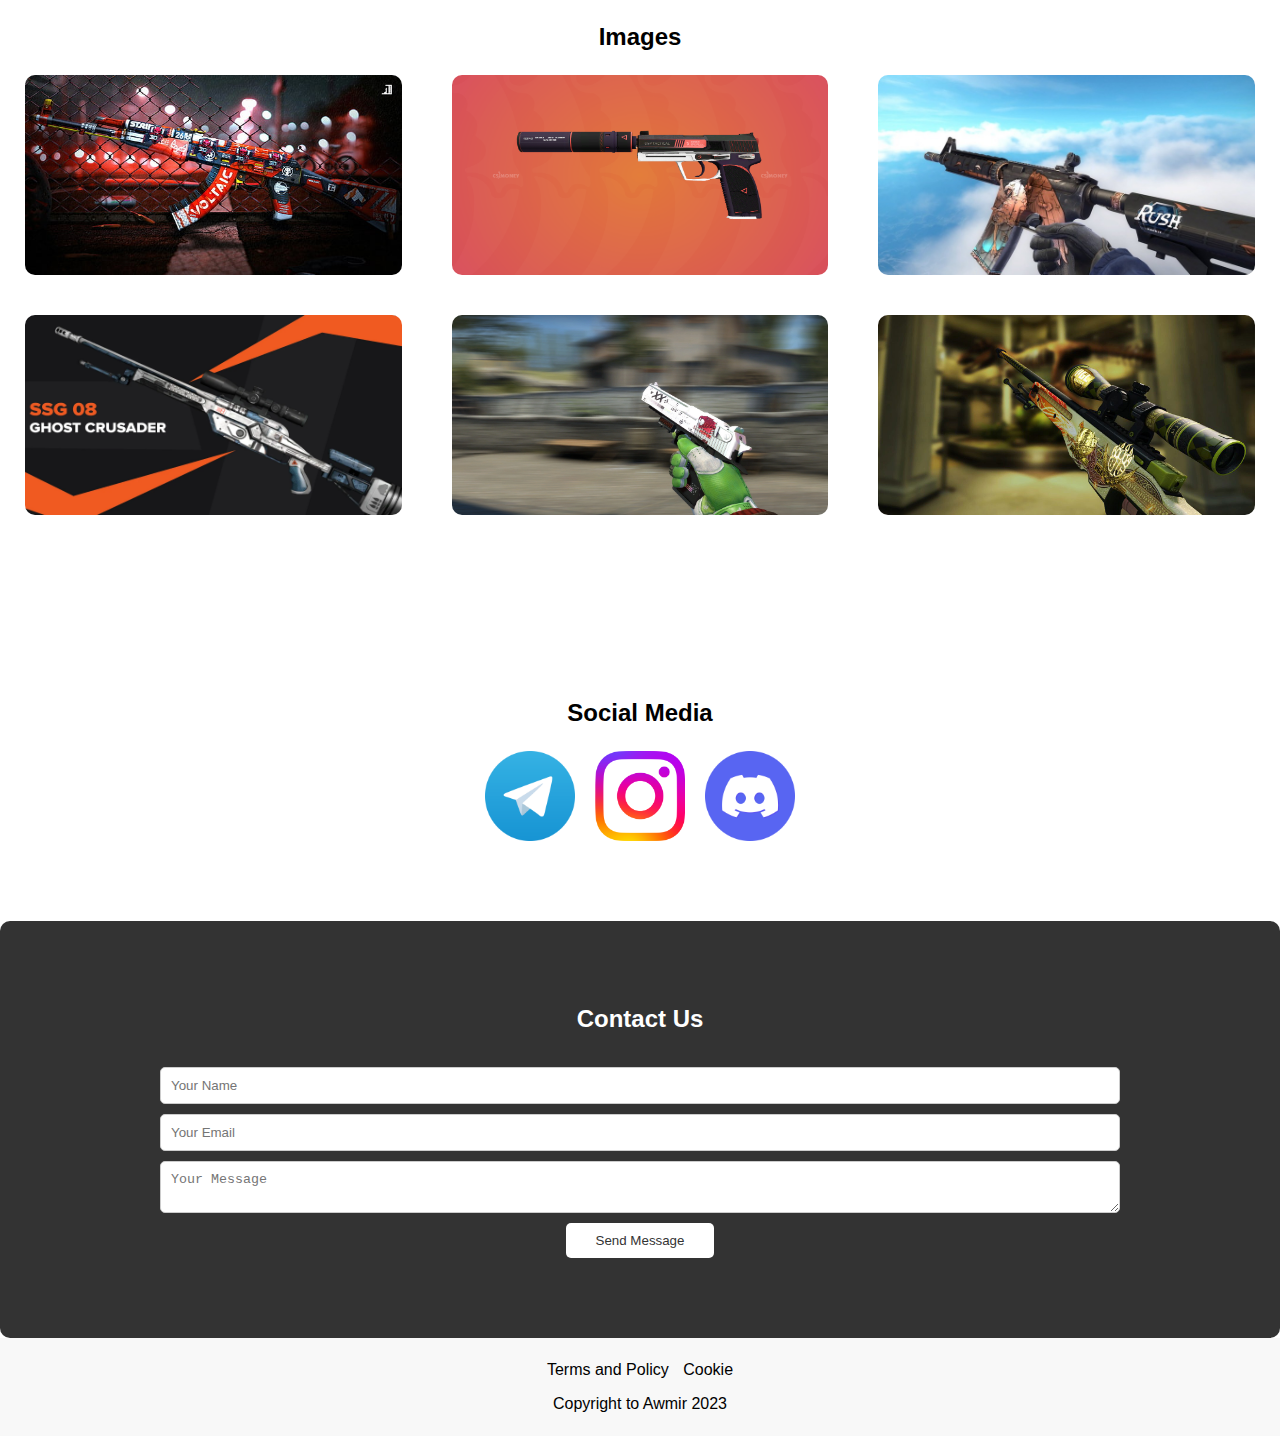
==== commit e4534cc6: "Update index.html" ====
--- a/index.html
+++ b/index.html
@@ -1,4 +1,4 @@
-sag beshashe be in zendegui
+sag beshashe be in zendeguiasdad
 <!DOCTYPE html>
 <html lang="en">
 <head>
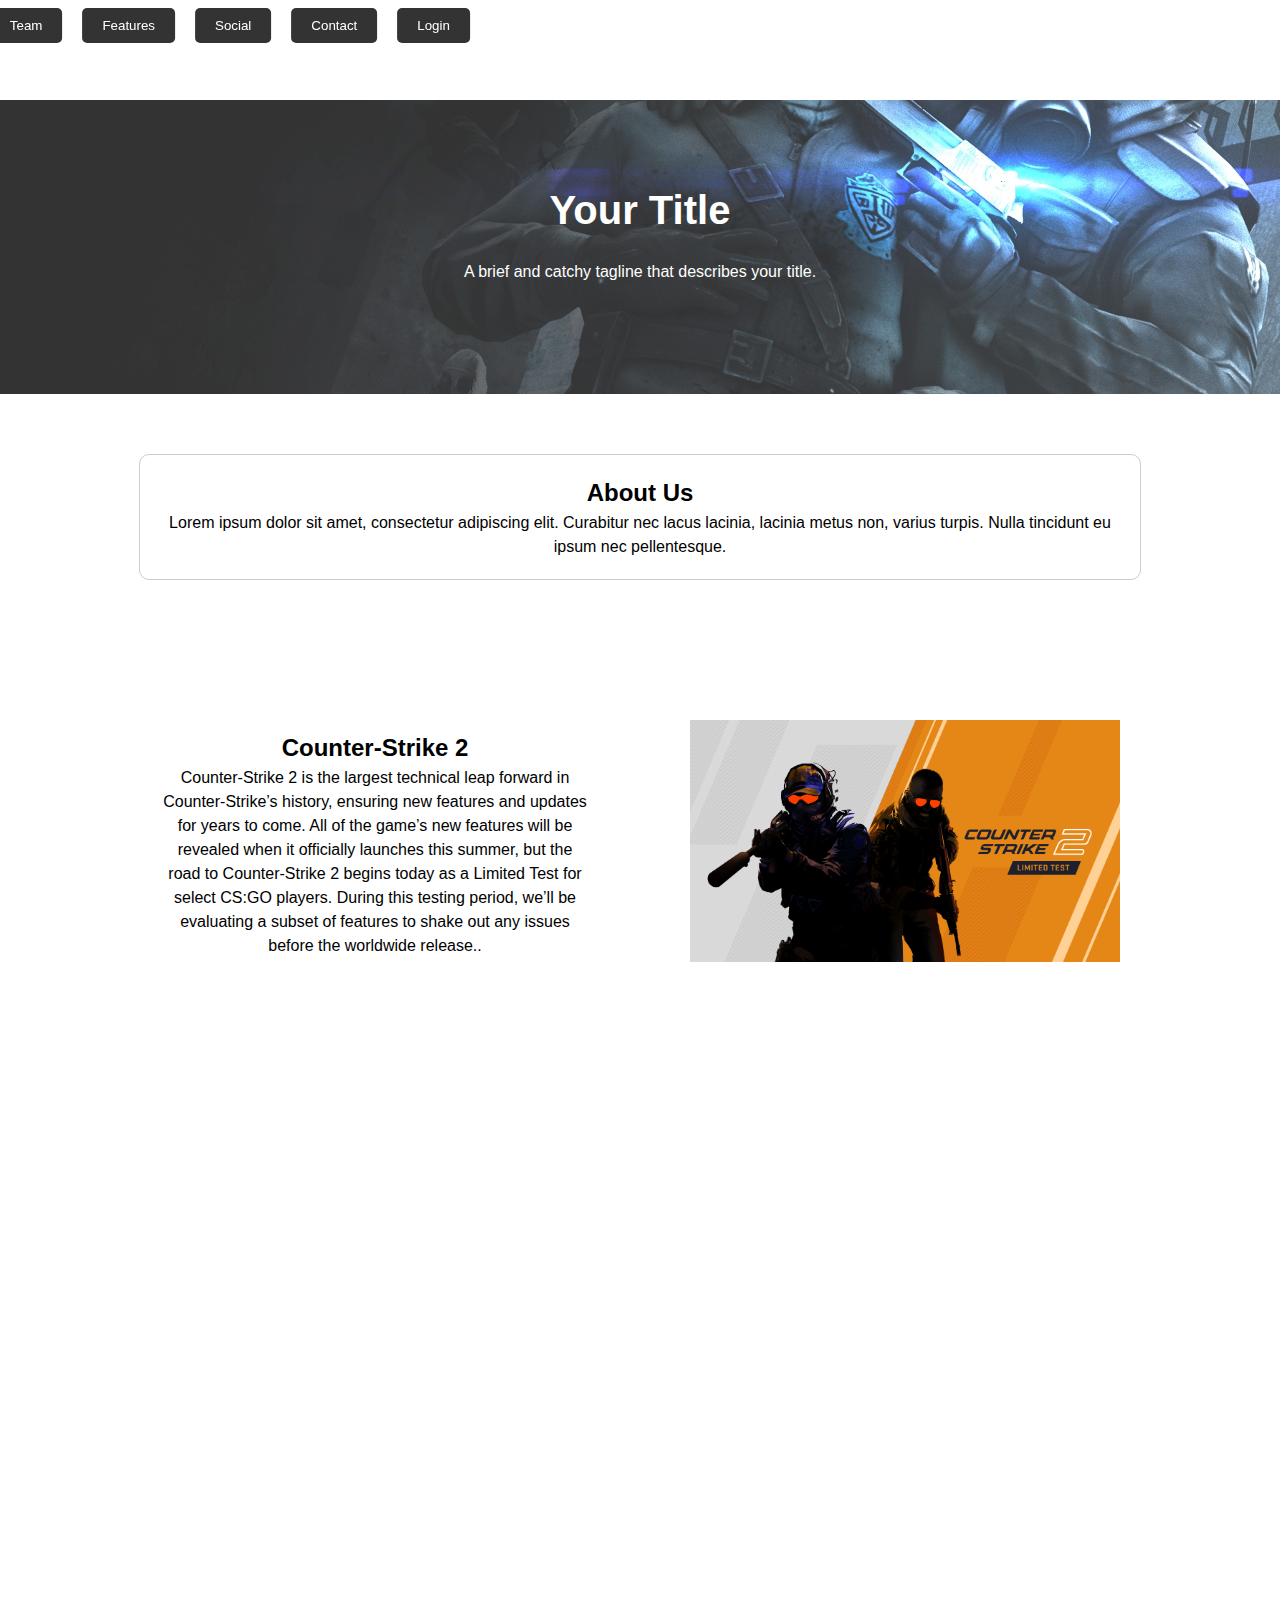
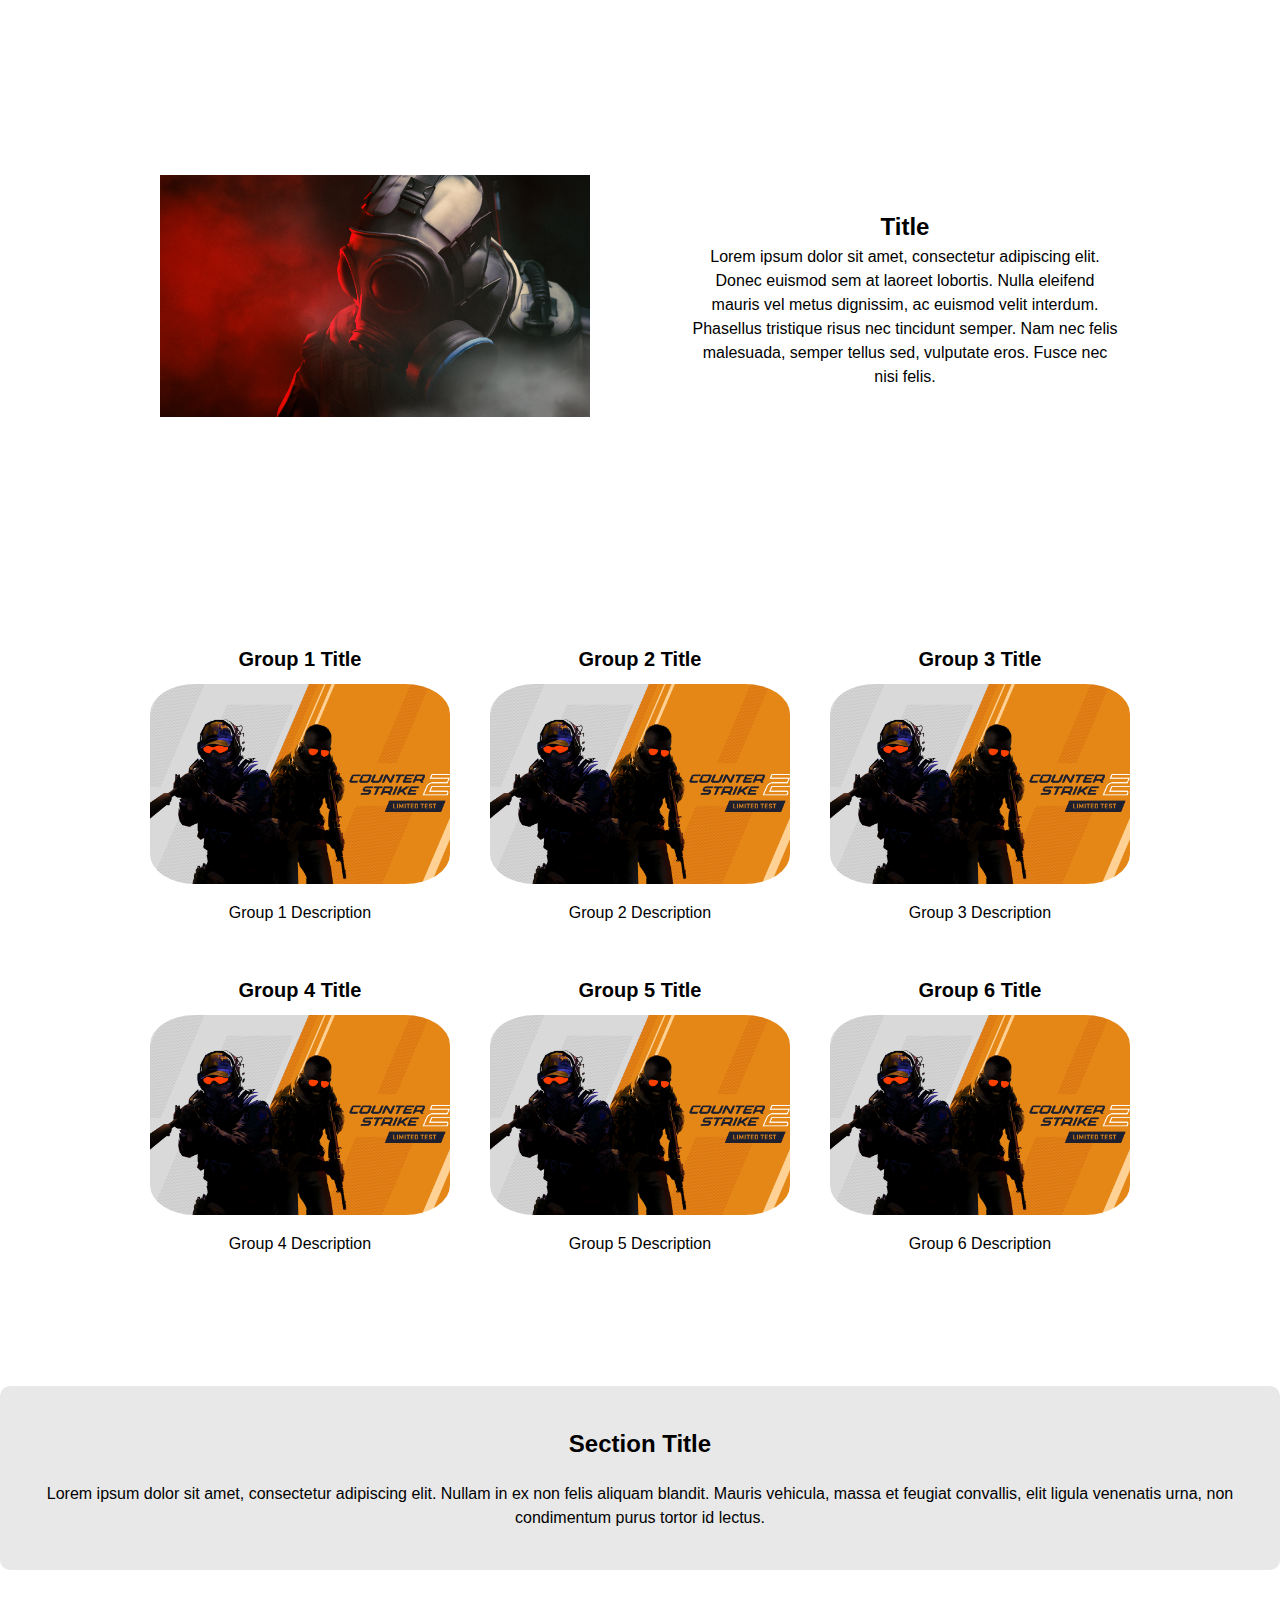
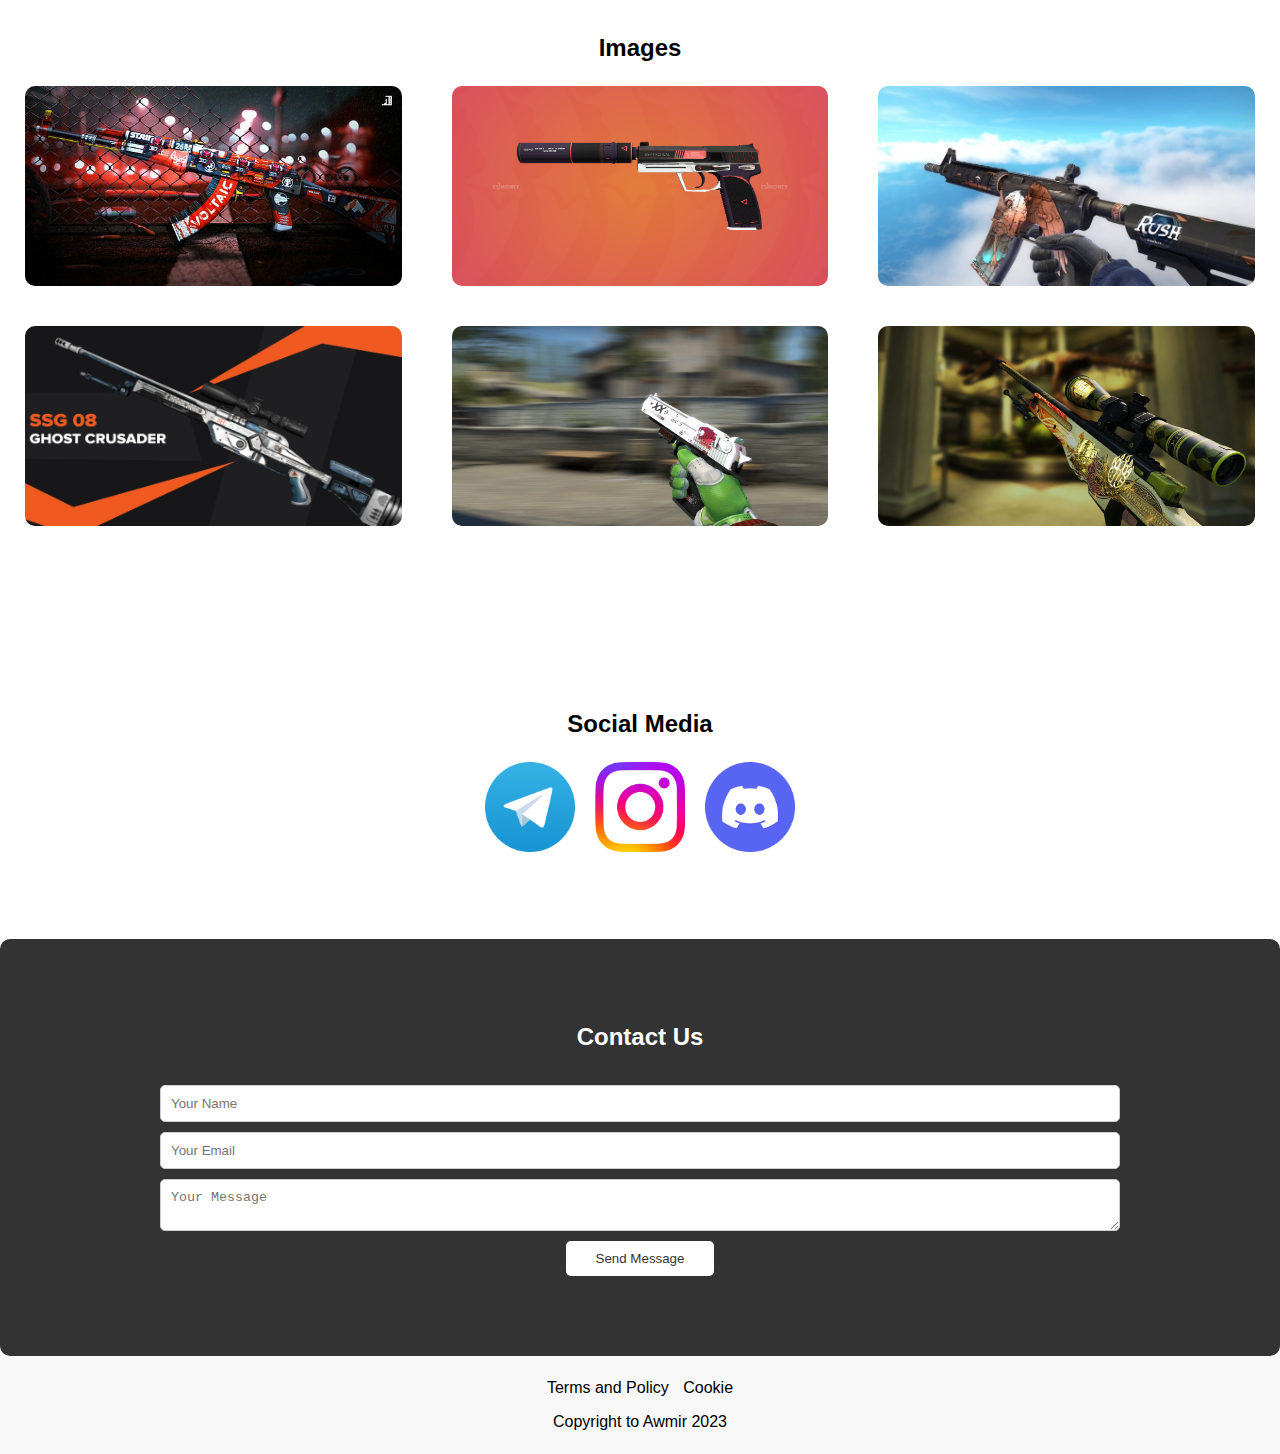
==== commit 59418c91: "Update index.html" ====
--- a/index.html
+++ b/index.html
@@ -1,4 +1,3 @@
-sag beshashe be in zendeguiasdad
 <!DOCTYPE html>
 <html lang="en">
 <head>
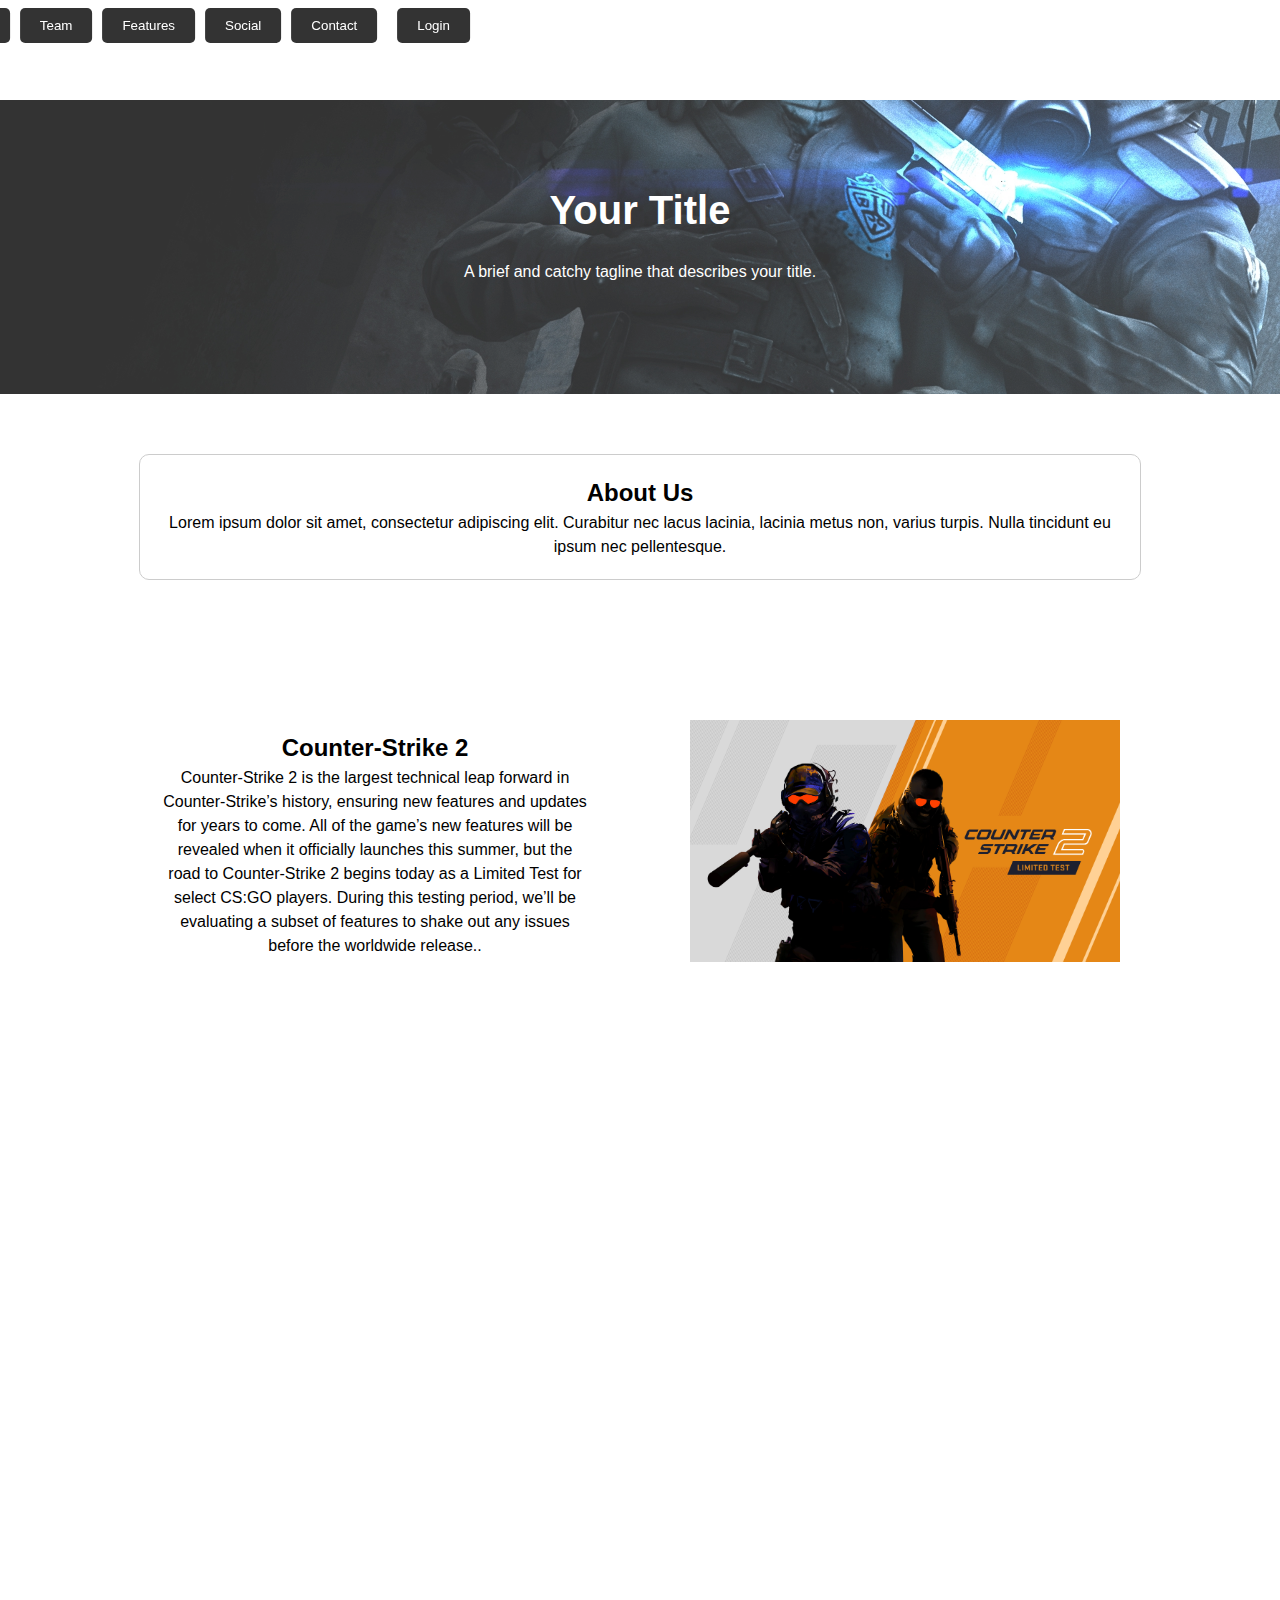
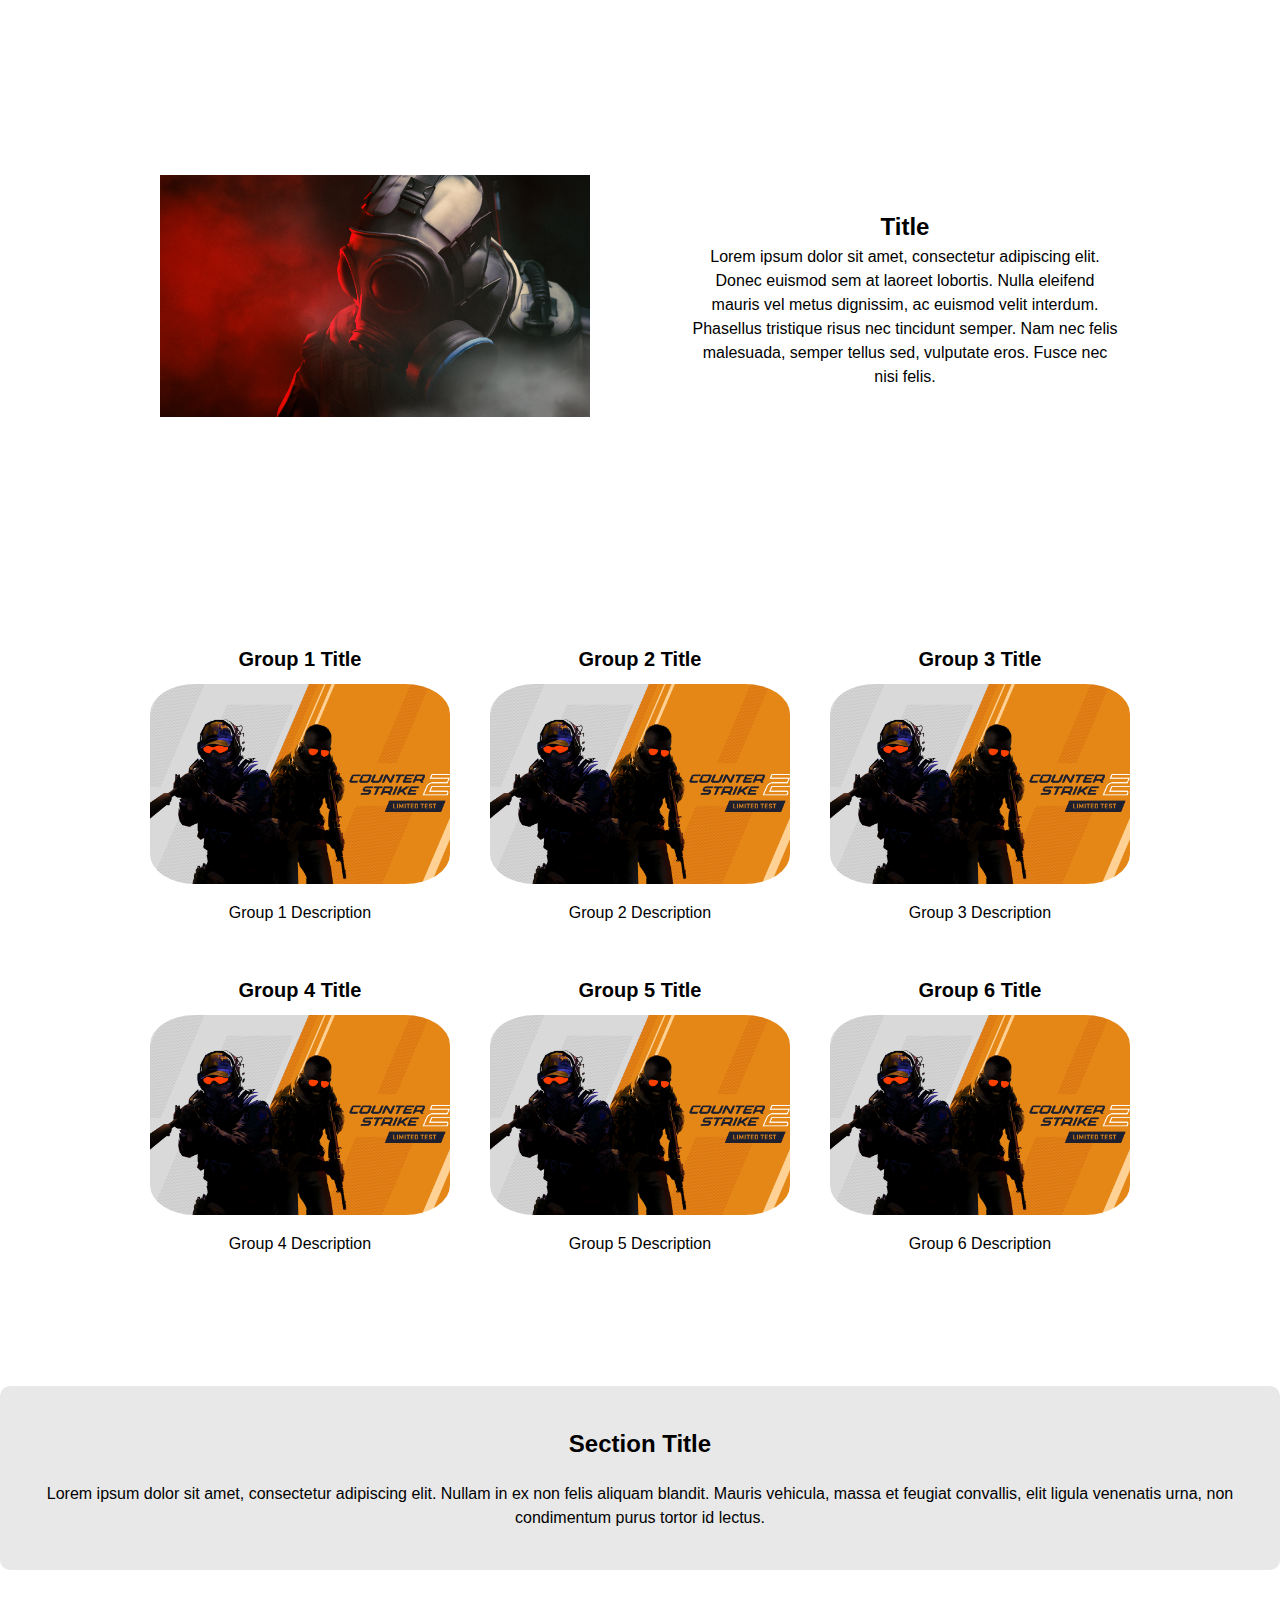
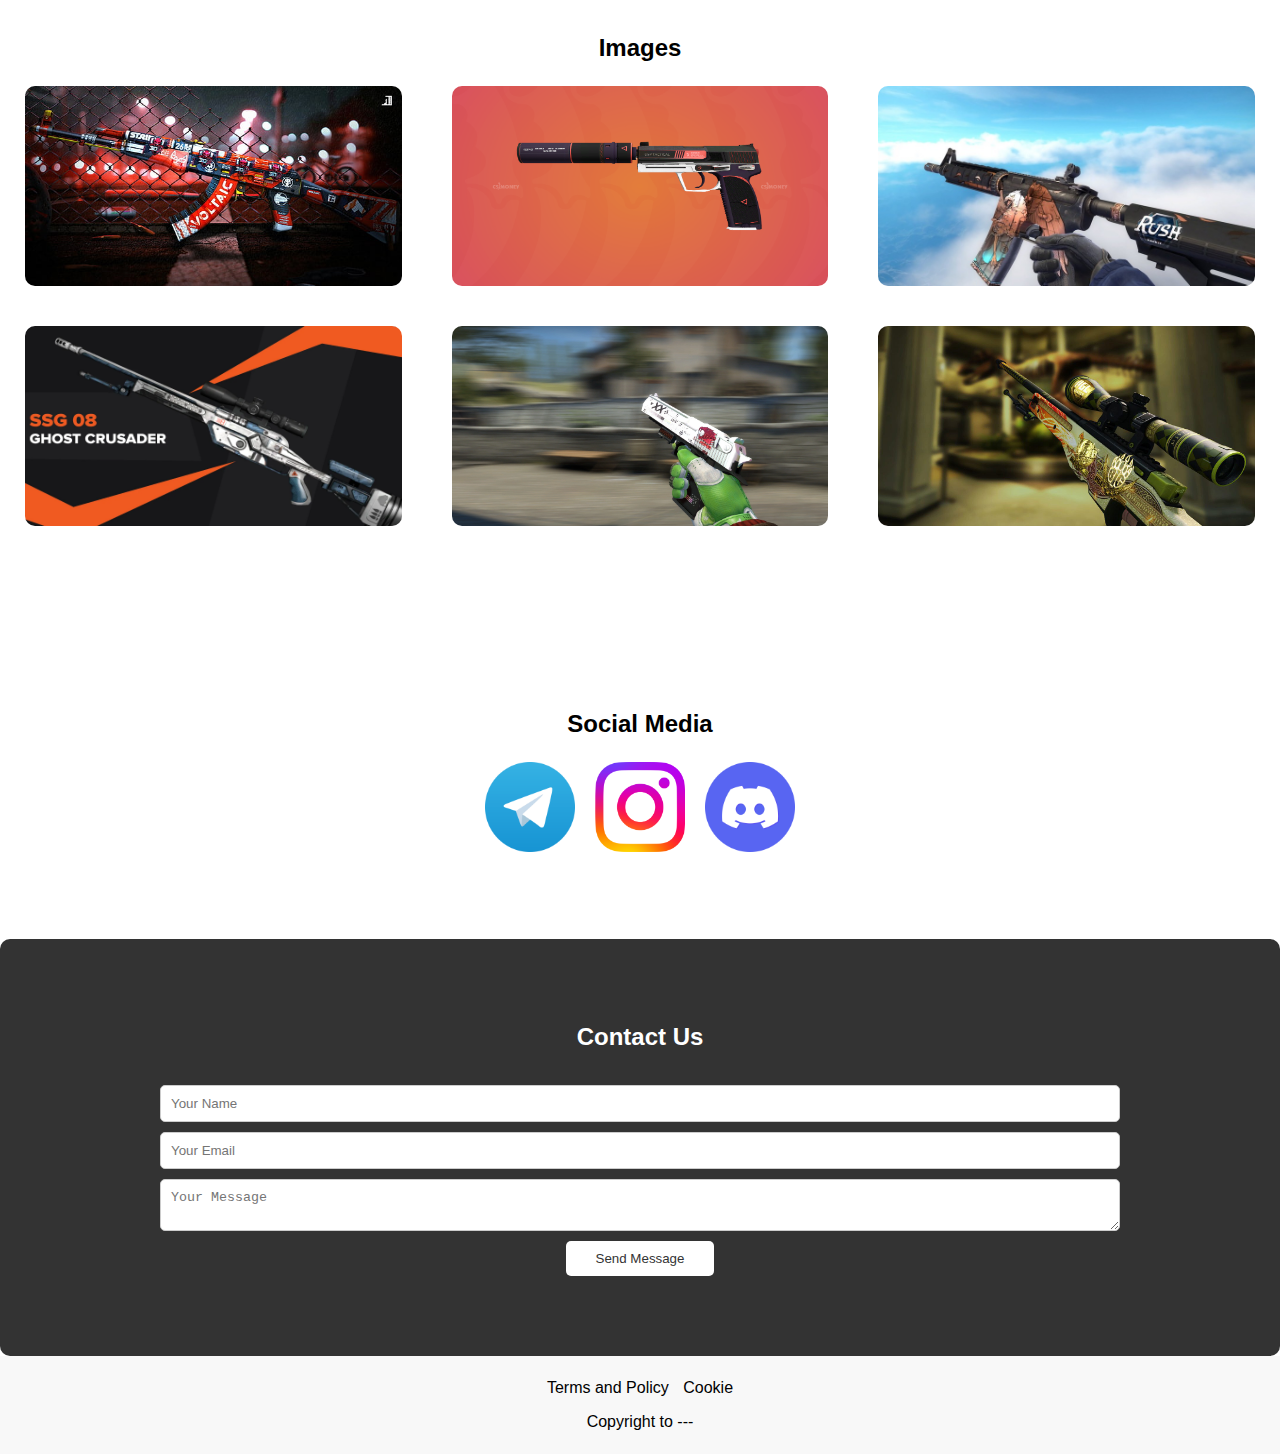
==== commit 8ebddba6: "Add files via upload" ====
--- a/index.html
+++ b/index.html
@@ -5,7 +5,6 @@
   <meta name="viewport" content="width=device-width, initial-scale=1.0">
   <title>My Website</title>
   <link rel="stylesheet" href="styles.css">
- 
 <script src="script.js"></script>
 </head>
 <body>
@@ -178,18 +177,6 @@
     </div>
   </section>
 
-<!--   <footer id="footer">
-    <div class="container">
-      <p>&copy; 2023 Awmir. All rights reserved.</p>
-        <div class="legal-links">
-          <ul>
-            <li><a href="#">Terms of Service</a></li>
-            <li><a href="#">Privacy Policy</a></li>
-          </ul>
-        </div>
-      </div>
-    </footer> -->
-    
     <footer>
       <div class="footer-content">
         <div class="footer-links">
@@ -197,7 +184,7 @@
           <a href="#">Cookie</a>
         </div>
         <p class="copyright">
-          Copyright to Awmir 2023
+          Copyright to ---
         </p>
       </div>
     </footer>
@@ -205,4 +192,4 @@
     
 
   </body>
-  </html>
+  </html>--- a/styles.css
+++ b/styles.css
@@ -65,18 +65,22 @@
     justify-content: center;
   }
 
-  .nav-link {
-    display: inline-block;
-    margin: 0 10px; /* Add spacing between the buttons */
-    opacity: 1;
-    transition: opacity 0.5s, transform 0.5s; /* Smooth transition for opacity and transform properties */
-  }
-  
-  .nav-link:hover {
-    opacity: 0.6; /* Reduce opacity on hover */
-    transform: scale(1.2); /* Increase the size of the buttons on hover */
-  }
-  
+  
+  nav {
+    position: fixed;
+    top: 0;
+    left: 50%;
+    transform: translateX(-50%);
+    margin-top: 5px; /* Adjust the margin-top value as needed */
+
+  }
+  
+  .floating-nav {
+    background-color: transparent;
+/*     box-shadow: 0 2px 4px rgba(0, 0, 0, 0.1);
+ */    z-index: 1;
+  }
+
 
   nav ul {
     list-style-type: none;
@@ -86,6 +90,7 @@
 
   nav ul li {
     margin-right: 20px;
+      margin-left: 10px; /* Changed from margin-right to margin-left */
   }
 
   nav ul li:first-child {
@@ -552,21 +557,6 @@
     opacity: 1; 
   }
 
-
-  nav {
-    position: fixed;
-    top: 0;
-    left: 50%;
-    transform: translateX(-50%);
-    margin-top: 5px; /* Adjust the margin-top value as needed */
-
-  }
-  
-  .floating-nav {
-    background-color: #transparent;
-/*     box-shadow: 0 2px 4px rgba(0, 0, 0, 0.1);
- */    z-index: 1;
-  }
   
   .images-section {
     text-align: center; /* Center-align the content within the section */
